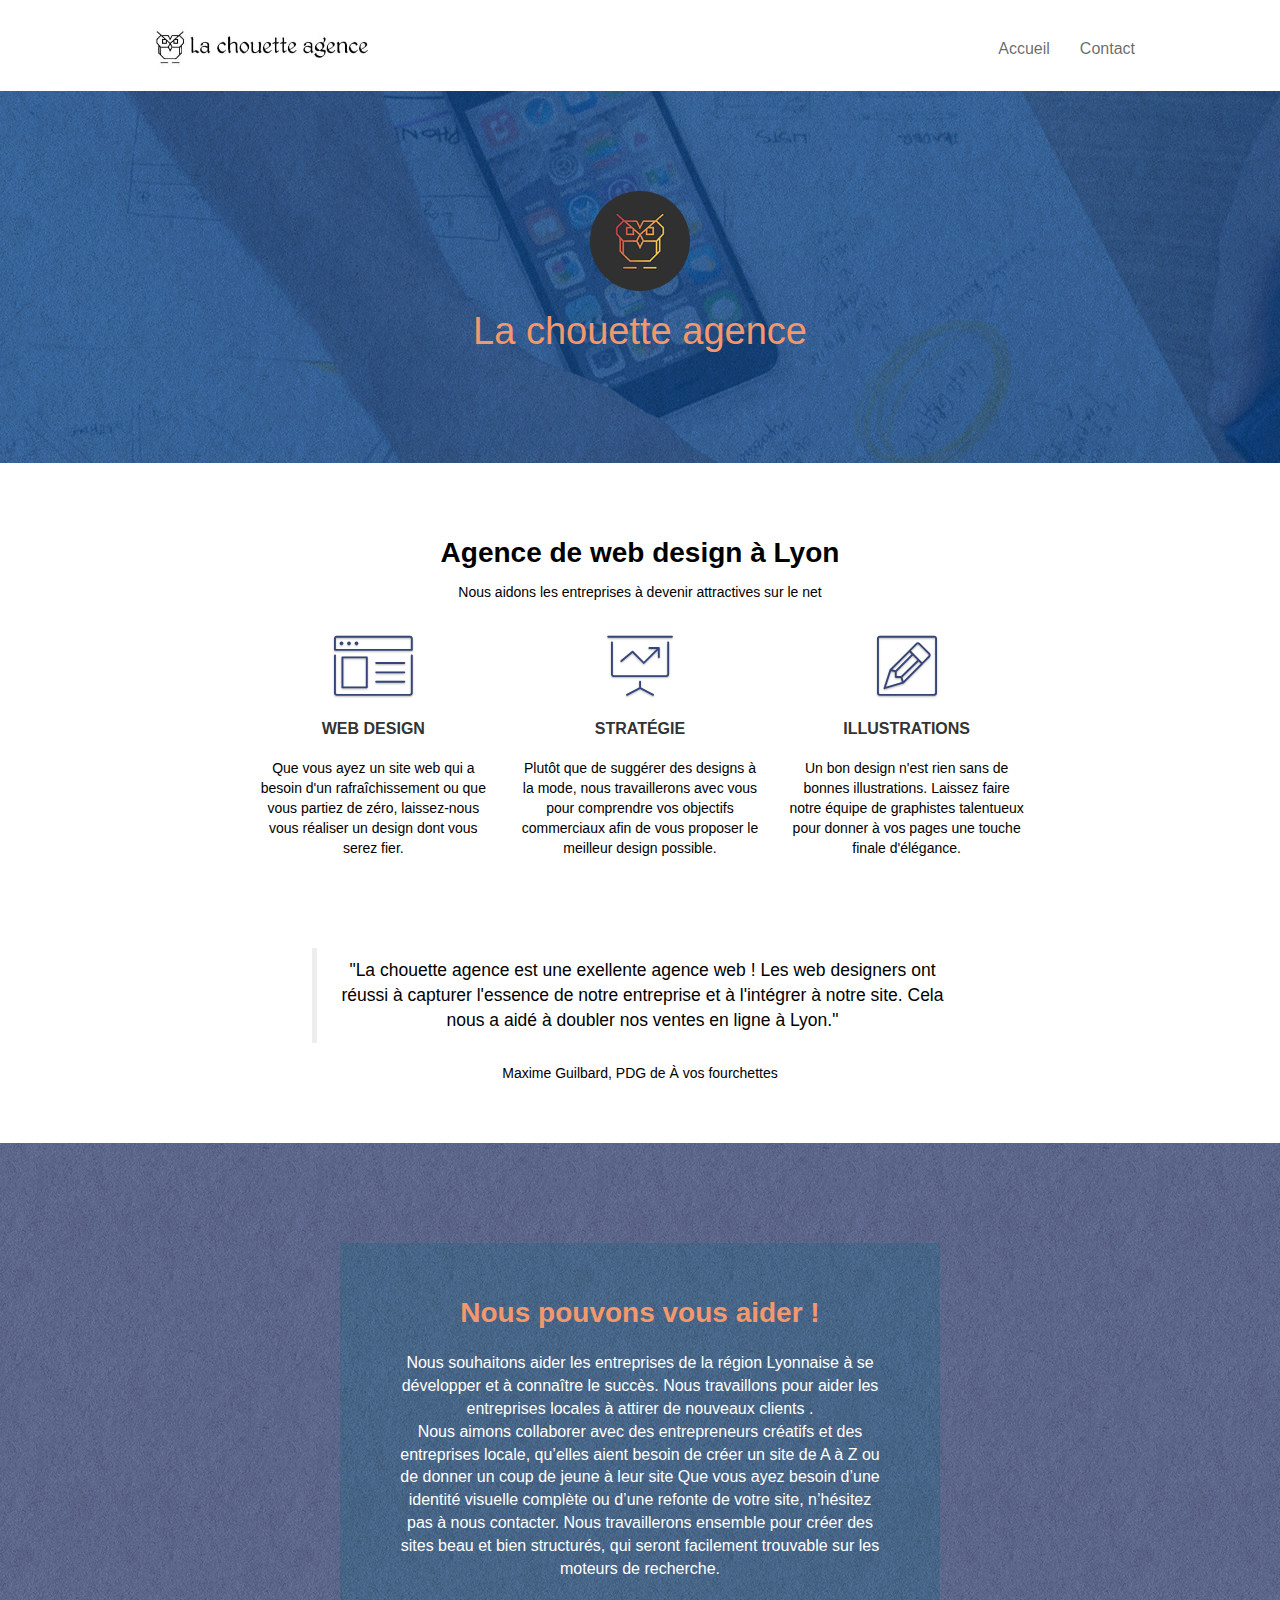
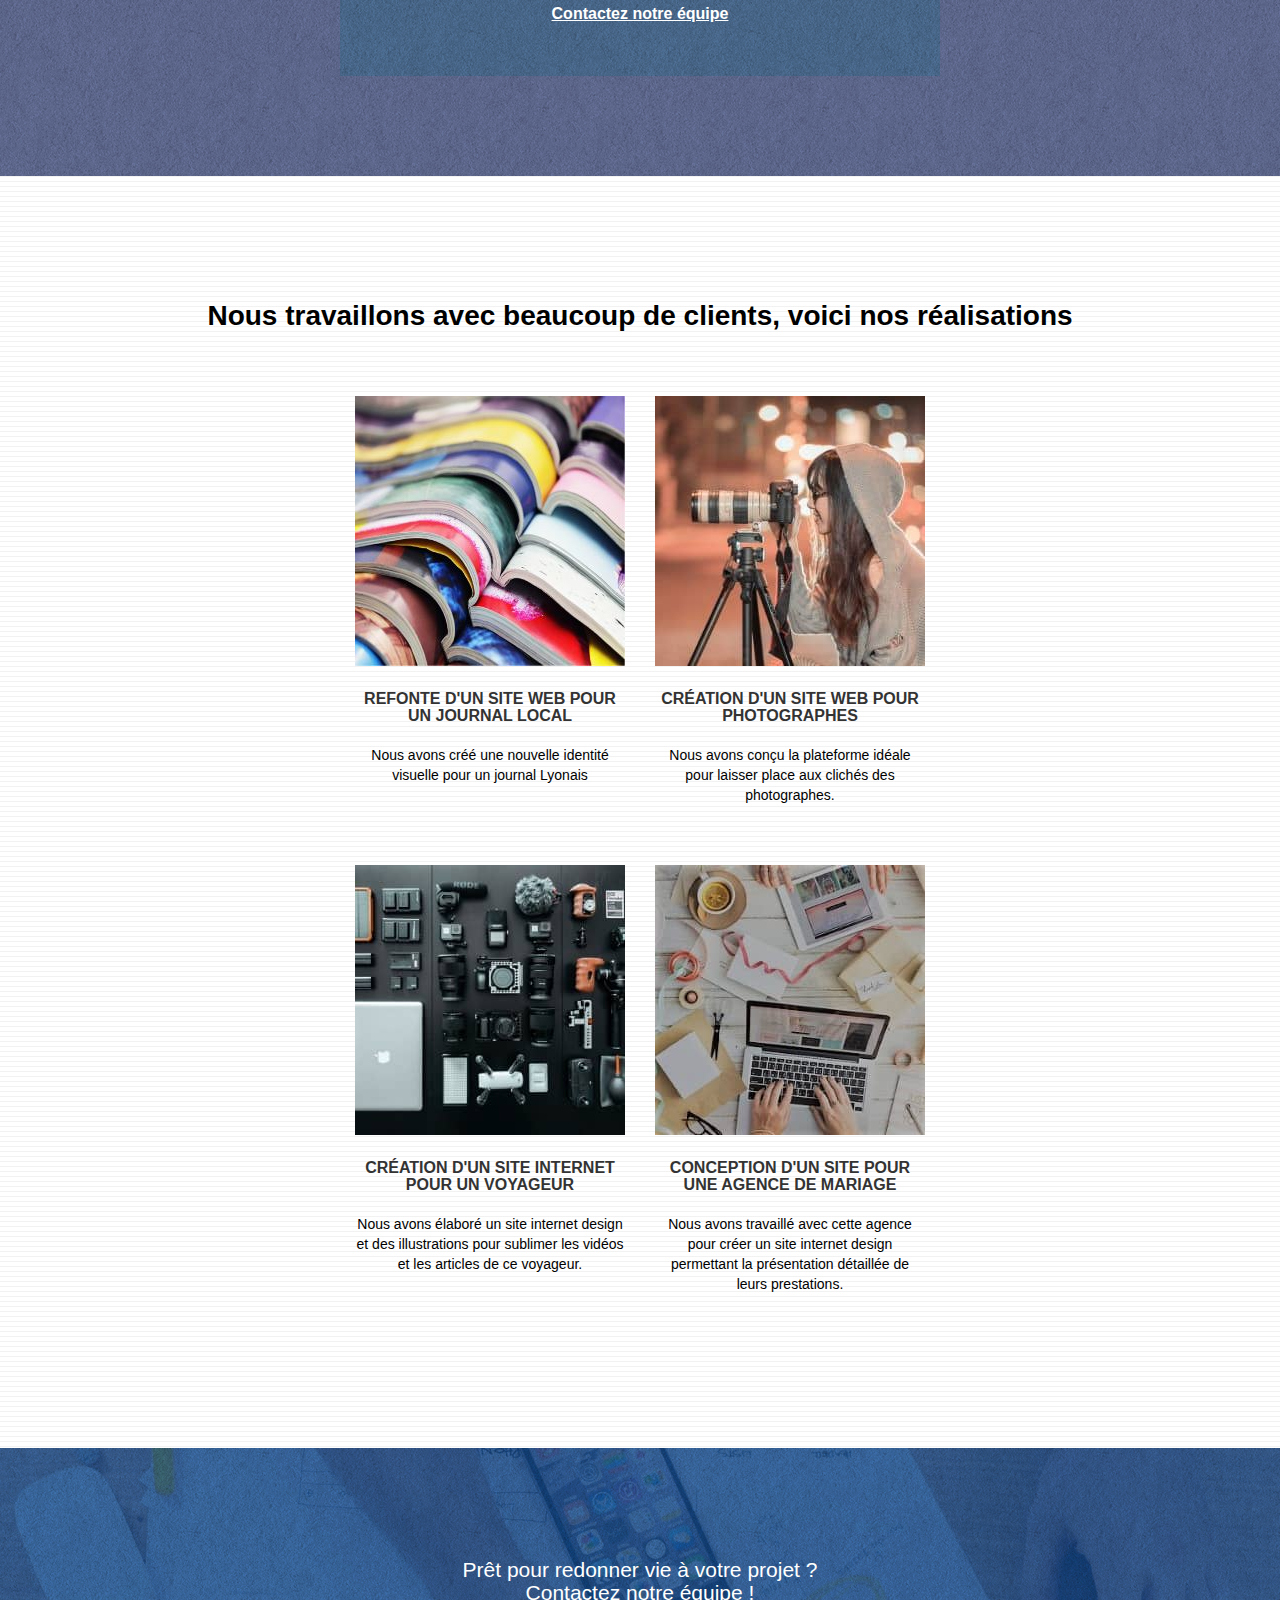
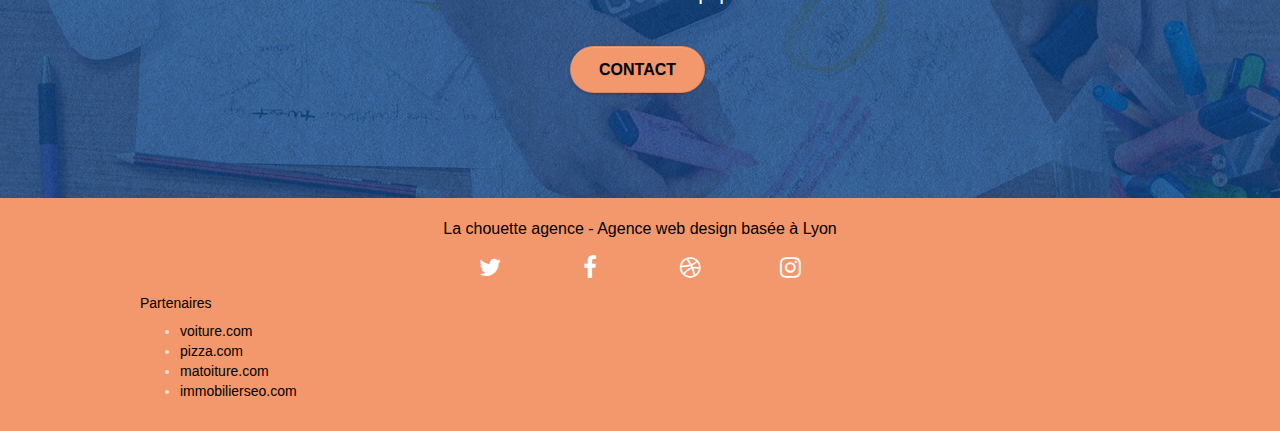
==== index.html @ e4470f93 "h2" ====
<!doctype html>
<html lang="fr">
<head>
    <meta charset="utf-8">
    <meta name="keywords" content="seo, google, site web, site internet, agence design paris, agence design, agence design,agence design,agence design,agence design,agence design,agence design,agence design,agence design">
    <meta name="description" content="La Chouette Agence vous acceuil, venez rencontrer notre équipe experimentée de web designer à Lyon">
    <meta name="viewport" content="width=device-width, initial-scale=1.0, viewport-fit=cover">
    <link rel="shortcut icon" type="image/png" href="favicon.jpg">
    
	<link rel="stylesheet" type="text/css" href="./css/bootstrap.css">
	<link rel="stylesheet" type="text/css" href="style.css">
	<link rel="stylesheet" type="text/css" href="./css/font-awesome.css">
	<link rel="stylesheet" type="text/css" href="./css/et-line.css">

    <title>Web Desingner à Lyon - La Chouette Agence</title>

    
<!-- Analytics -->
 
<!-- Analytics END -->
    
</head>
<body>
<!-- Principal conteneur -->
<div class="page-container">
    
<!-- bloc-0 -->
<div class="bloc bgc-white l-bloc " id="bloc-0">
	<div class="container bloc-sm">
		<header>
			<a class="navbar-brand" href="index.html"><img src="img/la-chouette-agence.jpg" alt="banniere de l'entreprise web designer la chouette agence à Lyon " height="40" /></a>
		</header>
			<nav class="navbar row">
				<div class="navbar-header">
					<button id="nav-toggle" type="button" class="ui-navbar-toggle navbar-toggle" data-toggle="collapse" data-target=".navbar-1">
						<span class="sr-only">Toggle navigation</span><span class="icon-bar"></span><span class="icon-bar"></span><span class="icon-bar"></span>
					</button>
				</div>
				<div class="collapse navbar-collapse navbar-1 special-dropdown-nav">
					<ul class="site-navigation nav navbar-nav">
						<li>
							<a href="index.html">Accueil</a>
						</li>
						<li>
							<a aria-label="aller a la page de contact" href="contact.html">Contact</a>
						</li>
					</ul>
				</div>
			</nav>
	</div>
</div>
<!-- bloc-0 END -->

<!-- bloc-1-presentation -->
<main>
	<div class="bloc bgc-dark-slate-blue bg-banniere d-bloc bg-t-edge bloc-bg-texture texture-paper b-parallax" id="bloc-1-hero">
		<div class="container bloc-lg">
			<div class="row tight-width-whitespace">
				<div class="col-sm-12">
					<img src="img/logo.png" class="center-block image-resize-mode" width="100" alt="logo de l'entreprise web designer la chouette agence à Lyon" />
					<h1 class="text-center hero-bloc-text tc-white ">
						La chouette agence
					</h1>
				</div>
			</div>
		</div>
	</div>
<!-- bloc-1-presentation END -->

<!-- bloc-2-services -->
	<section>
		<div class="bloc bgc-white l-bloc" id="bloc-2-services">
			<div class="container bloc-md">
				<div class="row">
					<div class="col-sm-12 text-center">
						<h2>	
							Agence de web design à Lyon
						</h2>
						<p> Nous aidons les entreprises à devenir attractives sur le net</p>
					</div>
				</div>
				<div class="row voffset-lg med-width-whitespace">
					<div class="col-sm-4">
						<div class="text-center">
							<span class="et-icon-browser sm-shadow icon-dark-slate-blue icons icon-lg"></span>
						</div>
						<h3 class="mg-md text-center">
							Web design
						</h3>
						<p class="text-center ">
							Que vous ayez un site web qui a besoin d'un rafraîchissement ou que vous partiez de zéro, laissez-nous vous réaliser un design dont vous serez fier.
						</p>
					</div>
					<div class="col-sm-4">
						<div class="text-center">
							<span class="et-icon-presentation sm-shadow icon-dark-slate-blue icons icon-lg"></span>
						</div>
						<h3 class="mg-md text-center">
							Stratégie
						</h3>
						<p class="text-center ">
							Plutôt que de suggérer des designs à la mode, nous travaillerons avec vous pour comprendre vos objectifs commerciaux afin de vous proposer le meilleur design possible.<br>
						</p>
					</div>
					<div class="col-sm-4">
						<div class="text-center">
							<span class="et-icon-edit sm-shadow icon-dark-slate-blue icons icon-lg"></span>
						</div>
						<h3 class="mg-md text-center">
							Illustrations
						</h3>
						<p class="text-center ">
							Un bon design n'est rien sans de bonnes illustrations. Laissez faire notre équipe de graphistes talentueux pour donner à vos pages une touche finale d'élégance.
						</p>
					</div>
				</div>
				<div class="row voffset-lg voffset">
					<div class="col-xs-12 col-md-8 col-md-offset-2 text-center">
						<blockquote>
							<p>"<strong>La chouette agence</strong> est une <strong>exellente agence web</strong> ! Les <strong>web designers</strong> ont réussi à capturer l'essence de notre entreprise et à l'intégrer à notre <strong>site</strong>. Cela nous a aidé à doubler nos ventes en ligne à Lyon."</p>
							</blockquote>
							<p>Maxime Guilbard, PDG de À vos fourchettes</p>
					</div>
				</div>
			</div>
		</div>
	<!-- bloc-2-services END -->

	<!-- bloc-3-what-i-do -->
	<article>
		<div class="bloc tc-white bgc-atomic-tangerine bg-presentation d-bloc bloc-bg-texture texture-paper b-parallax" id="bloc-3-what-i-do">
			<div class="container bloc-lg">
				<div class="row tight-width-whitespace black-background">
					<div class="col-sm-12">
						<h2 class="mg-md text-center tc-white">
							Nous pouvons vous aider !
						</h2>
						<p class="text-center white">
							Nous souhaitons aider les entreprises de la région Lyonnaise à se développer et à connaître le succès. Nous travaillons pour aider les entreprises locales à attirer de nouveaux clients .<br>
							Nous aimons collaborer avec des entrepreneurs créatifs et des entreprises locale, qu’elles aient besoin de créer un <strong>site</strong> de A à Z ou de donner un coup de jeune à leur <strong>site</strong> Que vous ayez besoin d’une <strong>identité visuelle</strong> complète ou d’une refonte de votre <strong>site</strong>, n’hésitez pas à nous contacter. Nous travaillerons ensemble pour créer des <strong>sites</strong> beau et bien structurés, qui seront facilement trouvable sur les moteurs de recherche. <br><br><a class="ltc-white bold-link" href="contact.html">Contactez notre équipe</a><br>
						</p>
					</div>
				</div>
			</div>
		</div>
	</article>	
	<!-- bloc-3-what-i-do END -->

	<!-- bloc-4-portfolio -->
	<article>
		<div class="bloc bgc-white bg-lines-h2-bg bg-repeat l-bloc" id="bloc-4-portfolio">
			<div class="container bloc-lg">
				<div class="row">
					<div class="col-sm-12 text-center">
						<h2>Nous travaillons avec beaucoup de clients, voici nos réalisations</h2>
					</div>
				</div>
				<div class="row tight-width-whitespace portfolio-row">
					<div class="col-sm-6">
						<a href="#" data-lightbox="img/1.jpg" data-gallery-id="gallery-1" data-caption="Refonte d'un site web pour un journal local" data-frame="snapshot-lb"><img src="img/1.jpg" alt="image design de magazines colorés représentant un journal local à Lyon" class="img-responsive portfolio-thumb" /></a>
						<h3 class="mg-md text-center">
							Refonte d'un site web pour un journal local
						</h3>
						<p class="text-center">
							Nous avons créé une nouvelle <strong>identité visuelle</strong> pour un journal <strong>Lyonais</strong>
						</p>
					</div>
					<div class="col-sm-6">
						<a href="#" data-lightbox="img/2.jpg" data-gallery-id="gallery-1" data-caption="Création d'un site web pour photographes" data-frame="snapshot-lb"><img src="img/2.jpg" class="img-responsive portfolio-thumb" alt="cliché photo design d'une photographe profesionnelle" /></a>
						<h3 class="mg-md text-center">
							Création d'un site web pour photographes
						</h3>
						<p class="text-center">
							Nous avons conçu la plateforme idéale pour laisser place aux clichés des photographes.
						</p>
					</div>
				</div>
				<div class="row tight-width-whitespace portfolio-row">
					<div class="col-sm-6">
						<a href="#" data-lightbox="img/3.jpg" data-gallery-id="gallery-1" data-caption="Création d'un site internet pour un voyageur" data-frame="snapshot-lb"><img src="img/3.jpg" class="img-responsive portfolio-thumb" alt="image de matériel de photographe professionnel"/></a>
						<h3 class="mg-md text-center">
							Création d'un site internet pour un voyageur
						</h3>
						<p class="text-center">
							Nous avons élaboré un <strong>site internet design</strong> et des illustrations pour sublimer les vidéos et les articles de ce voyageur.
						</p>
					</div>
					<div class="col-sm-6">
						<a href="#" data-lightbox="img/4.jpg" data-gallery-id="gallery-1" data-caption="Conception d'un site pour une agence de mariage" data-frame="snapshot-lb"><img src="img/4.jpg" class="img-responsive portfolio-thumb" alt="photo de deux personnes travaillant sur leur ordinateur portable" /></a>
						<h3 class="mg-md text-center">
							Conception d'un site pour une agence de mariage
						</h3>
						<p class="text-center">
							Nous avons travaillé avec cette <strong>agence</strong> pour créer un <strong>site internet design</strong> permettant la présentation détaillée de leurs prestations.
						</p>
					</div>
				</div>
			</div>
		</div>
	</article>	
	<!-- bloc-4-portfolio END -->

	<!-- bloc-5-cta -->
		<div class="bloc bgc-dark-slate-blue bg-banniere d-bloc bloc-bg-texture texture-paper" id="bloc-5-cta">
			<div class="container bloc-lg">
				<div class="row">
					<div class="col-sm-12 text-center">
						<h4 class="mg-md text-center">
							Prêt pour redonner vie à votre projet ?<br>Contactez notre équipe !
						</h4>
							<a href="contact.html" class="btn btn-atomic-tangerine btn-clean btn-rd btn-lg cta-hero" aria-label="accédez à la page contact">Contact</a>
					</div>
				</div>
			</div>
		</div>
	</section>	
</main>	
<!-- bloc-5-cta END -->

<!-- Footer - bloc-8 -->
<footer>
	<div class="bloc bgc-atomic-tangerine d-bloc" id="bloc-8">
		<div class="container bloc-sm">
			<div class="row">
				<div class="col-sm-12">
					<p class="text-center white">
						La chouette agence - <strong>Agence web design</strong> basée à <strong>Lyon</strong><br>
					</p>
					<div class="row row-no-gutters social">
						<div class="col-sm-3">
							<div class="text-center">
								<a class="social" href="#"><span class="fa fa-twitter icon-md"></span></a>
							</div>
						</div>
						<div class="col-sm-3">
							<div class="text-center">
								<a class="social" href="#"><span class="fa fa-facebook icon-md"></span></a>
							</div>
						</div>
						<div class="col-sm-3">
							<div class="text-center">
								<a class="social" href="#"><span class="fa fa-dribbble icon-md"></span></a>
							</div>
						</div>
						<div class="col-sm-3">
							<div class="text-center">
								<a class="social" href="#"><span class="fa fa-instagram icon-md"></span></a>
							</div>
						</div>	
					</div>
					<div class="row">
						<div class="col-sm-4">
							<h5>Partenaires</h5>
								<ul>
									<li><a href="voiture.com">voiture.com</a></li>
									<li><a href="pizza.com">pizza.com</a></li>
									<li><a href="matoiture.com">matoiture.com</a></li>
									<li><a href="immobilierseo.com">immobilierseo.com</a></li>
								</ul>		
						</div>	
					</div>	
				</div>
			</div>
		</div>
	</div>
</footer>	
<!-- Footer - bloc-8 END -->

</div>
<!-- Principal conteneur END -->
<script src="./js/jquery-2.1.0.js"></script>
<script src="./js/bootstrap.js"></script>
<script src="./js/blocs.js"></script>
<script src="./js/jquery.touchSwipe.js" defer></script>
<script src="./js/gmaps.js"></script>   

</body>
</html>
---- style.css ----
body {
    margin: 0;
    padding: 0;
    background: #FFF;
    overflow-x: hidden;
    -webkit-font-smoothing: antialiased;
    -moz-osx-font-smoothing: grayscale;
}

a,
button {
    transition: all .3s ease-in-out;
    outline: initial;
}

a:hover {
    text-decoration: none;
    cursor: pointer;
}

.bloc {
    width: 100%;
    clear: both;
    background: 50% 50% no-repeat;
    padding: 0 50px;
    -webkit-background-size: cover;
    -moz-background-size: cover;
    -o-background-size: cover;
    background-size: cover;
    position: relative;
}

.bloc .container {
    padding-left: 0;
    padding-right: 0;
}

.bloc-lg {
    padding: 100px 50px;
}

.bloc-md {
    padding: 50px;
}

.bloc-sm {
    padding: 20px 50px;
}

.bg-center,
.bg-l-edge,
.bg-r-edge,
.bg-t-edge,
.bg-b-edge,
.bg-tl-edge,
.bg-bl-edge,
.bg-tr-edge,
.bg-br-edge,
.bg-repeat {
    -webkit-background-size: auto;
    -moz-background-size: auto;
    -o-background-size: auto;
    background-size: auto;
}

.bg-repeat {
    background: repeat;
}

.bg-t-edge {
    background: top no-repeat;
}

.bloc-bg-texture::before {
    content: "";
    background-size: 2px 2px;
    position: absolute;
    top: 0;
    bottom: 0;
    left: 0;
    right: 0;
}

.texture-paper::before {
    background: url("img/texture-paper.png");
    background-size: 280px 280px;
    background-color: rgb(0 117 255 / 50%);
}

.b-parallax {
    background-attachment: fixed;
}

.d-bloc {
    color: rgba(255, 255, 255, .7);
}

.d-bloc button:hover {
    color: rgba(255, 255, 255, .9);
}

.d-bloc .icon-round,
.d-bloc .icon-square,
.d-bloc .icon-rounded,
.d-bloc .icon-semi-rounded-a,
.d-bloc .icon-semi-rounded-b {
    border-color: rgba(255, 255, 255, .9);
}

.d-bloc .divider-h span {
    border-color: rgba(255, 255, 255, .2);
}

.d-bloc .a-btn,
.d-bloc .navbar a,
.d-bloc .navbar-brand,
.d-bloc a .icon-sm,
.d-bloc a .icon-md,
.d-bloc a .icon-lg,
.d-bloc a .icon-xl,
.d-bloc h1 a,
.d-bloc h2 a,
.d-bloc h3 a,
.d-bloc h4 a,
.d-bloc h5 a,
.d-bloc h6 a,
.d-bloc p a {
    color: rgba(255, 255, 255, 1);
}

.d-bloc .a-btn:hover,
.d-bloc .navbar a:hover,
.d-bloc .navbar-brand:hover,
.d-bloc a:hover .icon-sm,
.d-bloc a:hover .icon-md,
.d-bloc a:hover .icon-lg,
.d-bloc a:hover .icon-xl,
.d-bloc h1 a:hover,
.d-bloc h2 a:hover,
.d-bloc h3 a:hover,
.d-bloc h4 a:hover,
.d-bloc h5 a:hover,
.d-bloc h6 a:hover,
.d-bloc p a:hover {
    color: rgba(255, 255, 255, 1);
}

.d-bloc .navbar-toggle .icon-bar {
    background: rgba(255, 255, 255, 1);
}

.d-bloc .btn-wire,
.d-bloc .btn-wire:hover {
    color: rgba(255, 255, 255, 1);
    border-color: rgba(255, 255, 255, 1);
}

.d-bloc .panel {
    color: rgba(0, 0, 0, .5);
}

.d-bloc .panel button:hover {
    color: rgba(0, 0, 0, .7);
}

.d-bloc .panel icon {
    border-color: rgba(0, 0, 0, .7);
}

.d-bloc .panel .divider-h span {
    border-color: rgba(0, 0, 0, .1);
}

.d-bloc .panel .a-btn {
    color: rgba(0, 0, 0, .6);
}

.d-bloc .panel .a-btn:hover {
    color: rgba(0, 0, 0, 1);
}

.d-bloc .panel .btn-wire,
.d-bloc .panel .btn-wire:hover {
    color: rgba(0, 0, 0, .7);
    border-color: rgba(0, 0, 0, .3);
}

.d-bloc .panel,
.l-bloc {
    color: rgba(0, 0, 0, .5);
}

.d-bloc .panel button:hover,
.l-bloc button:hover {
    color: rgba(0, 0, 0, .7);
}

.l-bloc .icon-round,
.l-bloc .icon-square,
.l-bloc .icon-rounded,
.l-bloc .icon-semi-rounded-a,
.l-bloc .icon-semi-rounded-b {
    border-color: rgba(0, 0, 0, .7);
}

.d-bloc .panel .divider-h span,
.l-bloc .divider-h span {
    border-color: rgba(0, 0, 0, .1);
}

.d-bloc .panel .a-btn,
.l-bloc .a-btn,
.l-bloc .navbar a,
.l-bloc .navbar-brand,
.l-bloc a .icon-sm,
.l-bloc a .icon-md,
.l-bloc a .icon-lg,
.l-bloc a .icon-xl,
.l-bloc h1 a,
.l-bloc h2 a,
.l-bloc h3 a,
.l-bloc h4 a,
.l-bloc h5 a,
.l-bloc h6 a,
.l-bloc p a {
    color: rgba(0, 0, 0, .6);
}

.d-bloc .panel .a-btn:hover,
.l-bloc .a-btn:hover,
.l-bloc .navbar a:hover,
.l-bloc .navbar-brand:hover,
.l-bloc a:hover .icon-sm,
.l-bloc a:hover .icon-md,
.l-bloc a:hover .icon-lg,
.l-bloc a:hover .icon-xl,
.l-bloc h1 a:hover,
.l-bloc h2 a:hover,
.l-bloc h3 a:hover,
.l-bloc h4 a:hover,
.l-bloc h5 a:hover,
.l-bloc h6 a:hover,
.l-bloc p a:hover {
    color: rgba(0, 0, 0, 1);
}

.l-bloc .navbar-toggle .icon-bar {
    color: rgba(0, 0, 0, .6);
}

.d-bloc .panel .btn-wire,
.d-bloc .panel .btn-wire:hover,
.l-bloc .btn-wire,
.l-bloc .btn-wire:hover {
    color: rgba(0, 0, 0, .7);
    border-color: rgba(0, 0, 0, .3);
}

.voffset {
    margin-top: 30px;
}

.voffset-lg {
    margin-top: 80px;
}

.row-no-gutters {
    margin-right: 0;
    margin-left: 0;
}

.row.row-no-gutters > [class^="col-"],
.row.row-no-gutters > [class*=" col-"] {
    padding-right: 0;
    padding-left: 0;
}

.navbar {
    margin-bottom: 0;
    z-index: 1;
}

.navbar-brand {
    height: auto;
    padding: 3px 15px;
    font-size: 25px;
    font-weight: normal;
    font-weight: 600;
    line-height: 44px;
}

.navbar-brand img {
    max-height: 200px;
    margin: 0 5px 0 0;
    display: inline;
}

.navbar-brand img[src$=svg] {
    min-width: 100px;
}

.nav-center .navbar-brand img {
    margin: 0;
}

.navbar .nav {
    padding-top: 2px;
    margin-right: -16px;
    float: right;
    z-index: 1;
}

.nav > li {
    float: left;
    margin-top: 4px;
    font-size: 16px;
}

.navbar-nav .open .dropdown-menu > li > a {
    text-align: inherit;
}

.navbar-toggle {
    margin: 10px 10px 0 0;
    border: 0px;
}

.navbar-toggle .icon-bar {
    background-color: rgba(0, 0, 0, .5);
    width: 26px;
}

.nav-invert .navbar .nav {
    float: left;
}

.nav-invert .navbar-header,
.nav-invert .navbar-brand {
    float: right;
    position: relative;
    z-index: 2;
}

@media (min-width: 768px) {
    .site-navigation {
        position: absolute;
        top: 50%;
        right: 20px;
        transform: translate(0, -50%);
        -webkit-transform: translateY(-50%);
    }
    .nav > li .dropdown-menu a,
    .nav > li .dropdown-menu a:hover {
        color: #484848;
    }
    .nav-invert .site-navigation {
        left: 0;
        right: 0;
    }
    .nav-center {
        text-align: center;
    }
    .nav-center .navbar-header {
        width: 100%;
    }
    .nav-center .navbar-header,
    .nav-center .navbar-brand,
    .nav-center .nav > li {
        float: none;
        display: inline-block;
    }
    .nav-center .site-navigation {
        position: relative;
        width: 100%;
        right: 0;
        margin-right: 0px;
        margin-top: 20px;
    }
    .nav-center.mini-nav .navbar-toggle {
        float: none;
        margin: 10px auto 0;
    }
}

.nav > li > .dropdown a {
    background: none;
    display: block;
    padding: 14px 15px;
}

nav .caret {
    margin: 0 5px;
}

.dropdown-menu .dropdown-menu {
    top: -8px;
    left: 100%;
}

.dropdown-menu .dropmenu-flow-right {
    top: 100%;
    left: 0;
    margin-left: -1px;
    border-top-left-radius: 0;
    border-top-right-radius: 0;
}

.dropdown-menu .dropdown span {
    border: 4px solid black;
    border-top-color: transparent;
    border-right-color: transparent;
    border-bottom-color: transparent;
    margin: 6px -5px 0 0;
    float: right;
}

.mg-md {
    margin-top: 10px;
    margin-bottom: 20px;
}

.mg-lg {
    margin-top: 10px;
    margin-bottom: 40px;
}

.btn {
    margin: 0 5px 5px 0;
}

.btn.pull-right {
    margin: 0 0 5px 5px;
}

.btn-d,
.btn-d:hover,
.btn-d:focus {
    color: #FFF;
    background: rgba(0, 0, 0, .3);
}

button {
    outline: initial;
}

.btn-rd {
    border-radius: 40px;
}

.btn-clean {
    border: 1px solid rgba(0, 0, 0, .08);
    border-bottom-color: rgba(0, 0, 0, .1);
    text-shadow: 0 1px 0 rgba(0, 0, 1, .1);
    box-shadow: 0 1px 3px rgba(0, 0, 1, .25), inset 0 1px 0 0 rgba(255, 255, 255, .15);
}

.icon-md {
    font-size: 30px;
}

.icon-lg {
    font-size: 60px;
}

.sm-shadow {
    text-shadow: 0 1px 2px rgba(0, 0, 0, .3);
}

.panel-sq,
.panel-sq .panel-heading,
.panel-sq .panel-footer {
    border-radius: 0;
}

.panel-rd {
    border-radius: 30px;
}

.panel-rd .panel-heading {
    border-radius: 29px 29px 0 0;
}

.panel-rd .panel-footer {
    border-radius: 0 0 29px 29px;
}

.form-control {
    border-color: rgba(0, 0, 0, .1);
    box-shadow: none;
}

.scrollToTop {
    width: 40px;
    height: 40px;
    position: fixed;
    bottom: 20px;
    right: 20px;
    opacity: 0;
    z-index: 500;
    transition: all .3s ease-in-out;
}

.scrollToTop span {
    margin-top: 6px;
}

.showScrollTop {
    font-size: 14px;
    opacity: 1;
}

a[data-lightbox] {
    position: relative;
    display: block;
    text-align: center;
}

a[data-lightbox]:hover::before {
    content: "+";
    font-family: "HelveticaNeue-Light", "Helvetica Neue Light", "Helvetica Neue", Helvetica, Arial;
    font-size: 32px;
    width: 50px;
    height: 50px;
    margin-left: -25px;
    border-radius: 50%;
    background: rgba(0, 0, 0, .6);
    color: #FFF;
    font-weight: 100;
    z-index: 1;
    position: absolute;
    top: 50%;
    transform: translateY(-50%);
    -webkit-transform: translateY(-50%);
}

a[data-lightbox]:hover img {
    opacity: 0.6;
    -webkit-animation-fill-mode: none;
    animation-fill-mode: none;
}

#lightbox-modal {
    display: flex;
    align-items: center;
}

#lightbox-modal .modal-dialog {
    width: 90%;
    max-width: 900px;
    margin: 0 auto 0;
}

#lightbox-modal .modal-dialog img {
    max-height: 90vh;
    margin: 0 auto;
}

.lightbox-caption {
    padding: 20px;
    color: #FFF;
    background: rgba(0, 0, 0, .5);
    position: absolute;
    left: 15px;
    right: 15px;
    bottom: 5px;
}

.close-lightbox {
    color: #FFF;
    font-size: 30px;
    position: absolute;
    top: 20px;
    right: 20px;
    z-index: 20;
    background: rgba(0, 0, 0, .5);
    border: none;
    line-height: 30px;
    padding: 0 9px 5px;
    opacity: 0.3;
}

.close-lightbox:hover,
.next-lightbox:hover,
.prev-lightbox:hover {
    opacity: 1.0;
    color: #FFF;
}

.next-lightbox,
.prev-lightbox {
    font-size: 20px;
    color: rgba(255, 255, 255, .9);
    background: rgba(0, 0, 0, .5);
    transition: all .2s ease-in-out;
    position: absolute;
    top: 45%;
    z-index: 1;
    opacity: 0.4;
}

.next-lightbox {
    padding: 6px 8px 1px 13px;
    right: 25px;
}

.prev-lightbox {
    padding: 6px 13px 1px 10px;
    left: 25px;
}

.snapshot-lb .modal-body {
    padding-bottom: 45px;
}

.snapshot-lb .lightbox-caption {
    padding: 0;
    color: rgba(0, 0, 0, .5);
    background: none;
}

h1,
h2,
h3,
h4,
h5,
h6,
p,
label,
.btn,
a {
    font-family: "helvetica";
    font-weight: 400;
    color: black;
}

.container {
    max-width: 1000px;
}

.hero-bloc-text {
    font-size: 38px;
}

.hero-bloc-text-sub {
    font-size: 36px;
}

.statement-bloc-text {
    line-height: 26px;
    font-style: italic;
    font-size: 20px;
    text-align: center;
    font-weight: lighter;
    max-width: 520px;
    margin: auto auto auto auto;
}

.tight-width-whitespace {
    max-width: 600px;
    margin: auto auto auto auto;
}

.h1 {
    font-size: 20px;
    font-family: "Open Sans";
}

.cta-hero {
    margin-top: 22px;
    color: #FFFFFF;
    text-transform: uppercase;
    padding: 12px 28px 12px 28px;
    font-size: 16px;
    font-weight: 700;
}

.social {
    max-width: 400px;
    margin: auto auto auto auto;
    font-size: x-large;
}

.socila:hover {
    border: 1px solid white;
    border-radius: 50%;
}

h2 {
    font-size: 28px;
    line-height: 1.4em;
    font-weight: bold;
}

h3 {
    font-size: 16px;
    text-transform: uppercase;
    font-weight: 700;
    color: #333333;
}

.med-width-whitespace {
    max-width: 800px;
    margin: auto auto auto auto;
    box-shadow: 0px 0px 0px #000000;
}

h1 {
    color: #000000;
}

h4 {
    color: #ffffff;
}

.icons {
    margin-bottom: 14px;
    margin-top: 24px;
}
footer .white {
    color: #000;
}
.white {
    color: #FFFFFF;
    font-size: 16px;
}

.portfolio-thumb {
    margin-bottom: 24px;
}

.portfolio-row {
    margin-bottom: 44px;
    margin-top: 50px;
}

.avatar {
    box-shadow: 0px 4px 9px rgba(0, 0, 0, 0.3);
}

.black-background {
    background-color: rgba(165, 147, 99, 0.7);
    padding: 40px 40px 40px 40px;
}

.bold-link {
    font-weight: 900;
    text-decoration: underline;
}

.bgc-white {
    background-color: #FFFFFF;
}

.bgc-dark-slate-blue {
    background-color: #364577;
}

.bgc-atomic-tangerine {
    background-color: #F3976C;
}

.tc-white {
    color: #F3976C;
}

.text {
    color: rgb(0, 0, 0);
    font-size: initial;
}

.btn-atomic-tangerine {
    background: #F3976C;
    color: #000000;
}

.btn-atomic-tangerine:hover {
    background: #ff5500;
    color: #000000;
}

.ltc-white {
    color: #FFFFFF;
}

.ltc-white:hover {
    color: #cccccc;
}

.ltc-atomic-tangerine {
    color: #F3976C;
}

.ltc-atomic-tangerine:hover {
    color: #c27956;
}

.icon-dark-slate-blue {
    color: #364577;
    border-color: #364577;
}

.bg-lines-h2-bg {
    background-image: url("img/lines-h2-bg.png");
}

.bg-banniere {
    background-image: url("img/la-chouette-agence-banniere.jpg");
}

.bg-presentation {
    background-image: url("img/image-de-presentation.jpg");
}

@media (max-width: 1024px) {
    .bloc {
        padding-left: 20px;
        padding-right: 20px;
    }
    .bloc.full-width-bloc,
    .bloc-tile-2.full-width-bloc .container,
    .bloc-tile-3.full-width-bloc .container,
    .bloc-tile-4.full-width-bloc .container {
        padding-left: 0;
        padding-right: 0;
    }
}

@media (max-width: 992px) and (min-width: 768px) {
    .navbar .nav {
        max-width: 80%
    }
    .nav-center.navbar .nav {
        max-width: 100%
    }
}

@media only screen and (min-width: 768px) and (max-width: 1024px) and (orientation: landscape) {
    .b-parallax {
        background-attachment: scroll;
    }
}

@media only screen and (min-width: 1024px) and (max-width: 1366px) and (-webkit-min-pixel-ratio: 1.5) {
    .b-parallax {
        background-attachment: scroll;
    }
}

@media (max-width: 991px) {
    .container {
        width: 100%;
    }
    .b-parallax {
        background-attachment: scroll;
    }
    .page-container,
    #hero-bloc {
        overflow-x: hidden;
        position: relative;
    }
    .bloc-group,
    .bloc-group .bloc {
        display: block;
        width: 100%;
    }
    .bloc-fill-screen .fill-bloc-top-edge,
    .bloc-fill-screen .fill-bloc-bottom-edge {
        padding: 0 20px;
    }
}

@media (max-width: 767px) {
    .page-container {
        overflow-x: hidden;
        position: relative;
    }
    h1,
    h2,
    h3,
    h4,
    h5,
    h6,
    p,
    #disqus_thread {
        padding-left: 10px;
        padding-right: 10px;
    }
    .b-parallax {
        background-attachment: scroll;
    }
    .navbar .nav {
        padding-top: 0;
        border-top: 1px solid rgba(0, 0, 0, .2);
        float: none;
    }
    .navbar.row {
        margin-left: 0;
        margin-right: 0;
    }
    .site-navigation {
        position: inherit;
        transform: none;
        -webkit-transform: none;
        -ms-transform: none;
    }
    .nav > li {
        margin-top: 0;
        border-bottom: 1px solid rgba(0, 0, 0, .1);
        background: rgba(0, 0, 0, .05);
        text-align: left;
        padding-left: 15px;
        width: 100%;
    }
    .nav > li:hover {
        background: rgba(0, 0, 0, .08);
    }
    .dropdown .dropdown a .caret {
        float: none;
        margin: 5px 0 0 10px;
        border: 4px solid black;
        border-bottom-color: transparent;
        border-right-color: transparent;
        border-left-color: transparent;
    }
    #hero-bloc .navbar .nav {
        background: rgba(0, 0, 0, .8);
    }
    #hero-bloc .navbar .nav a {
        color: rgba(255, 255, 255, .6);
    }
    .hero {
        padding: 50px 0;
    }
    .hero-nav {
        left: -1px;
        right: -1px;
    }
    .navbar-collapse {
        padding: 0;
        overflow-x: hidden;
        -webkit-box-shadow: none;
        box-shadow: none;
    }
    .navbar-brand img {
        max-height: 40px;
        width: auto;
    }
    .nav-invert .navbar-header {
        float: none;
        width: 100%;
    }
    .nav-invert .navbar-toggle {
        float: left;
        margin-left: 10px;
    }
    .bloc {
        padding-left: 0;
        padding-right: 0;
    }
    .bloc-xxl,
    .bloc-xl,
    .bloc-lg {
        padding: 40px 0;
    }
    .bloc-sm,
    .bloc-md {
        padding-left: 0;
        padding-right: 0;
    }
    .bloc-tile-2 .container,
    .bloc-tile-3 .container,
    .bloc-tile-4 .container,
    .bloc-fill-screen .fill-bloc-top-edge,
    .bloc-fill-screen .fill-bloc-bottom-edge {
        padding-left: 0;
        padding-right: 0;
    }
    .a-block {
        padding: 0 10px;
    }
    .btn-dwn {
        display: none;
    }
    .voffset {
        margin-top: 5px;
    }
    .voffset-md {
        margin-top: 20px;
    }
    .voffset-lg {
        margin-top: 30px;
    }
    form {
        padding: 5px;
    }
    .close-lightbox {
        display: inline-block;
    }
    .blocsapp-iphone5 {
        background-size: 216px 425px;
        padding-top: 60px;
        width: 216px;
        height: 425px;
    }
    .blocsapp-iphone5 img {
        width: 180px;
        height: 320px;
    }
}

@media (max-width: 400px) {
    .bloc {
        padding-left: 0;
        padding-right: 0;
    }
}

@media (max-width: 767px) {
    .bloc-mob-center-text {
        text-align: center;
    }
}
---- css/et-line.css ----
@font-face {
    font-family: et-line;
    src: url(../fonts/et-line.eot);
    src: url(../fonts/et-line.eot?#iefix) format('embedded-opentype'), url(../fonts/et-line.woff) format('woff'), url(../fonts/et-line.ttf) format('truetype'), url(../fonts/et-line.svg#et-line) format('svg');
    font-weight: 400;
    font-style: normal
}

.et-icon-adjustments,
.et-icon-alarmclock,
.et-icon-anchor,
.et-icon-aperture,
.et-icon-attachment,
.et-icon-bargraph,
.et-icon-basket,
.et-icon-beaker,
.et-icon-bike,
.et-icon-book-open,
.et-icon-briefcase,
.et-icon-browser,
.et-icon-calendar,
.et-icon-camera,
.et-icon-caution,
.et-icon-chat,
.et-icon-circle-compass,
.et-icon-clipboard,
.et-icon-clock,
.et-icon-cloud,
.et-icon-compass,
.et-icon-desktop,
.et-icon-dial,
.et-icon-document,
.et-icon-documents,
.et-icon-download,
.et-icon-dribbble,
.et-icon-edit,
.et-icon-envelope,
.et-icon-expand,
.et-icon-facebook,
.et-icon-flag,
.et-icon-focus,
.et-icon-gears,
.et-icon-genius,
.et-icon-gift,
.et-icon-global,
.et-icon-globe,
.et-icon-googleplus,
.et-icon-grid,
.et-icon-happy,
.et-icon-hazardous,
.et-icon-heart,
.et-icon-hotairballoon,
.et-icon-hourglass,
.et-icon-key,
.et-icon-laptop,
.et-icon-layers,
.et-icon-lifesaver,
.et-icon-lightbulb,
.et-icon-linegraph,
.et-icon-linkedin,
.et-icon-lock,
.et-icon-magnifying-glass,
.et-icon-map,
.et-icon-map-pin,
.et-icon-megaphone,
.et-icon-mic,
.et-icon-mobile,
.et-icon-newspaper,
.et-icon-notebook,
.et-icon-paintbrush,
.et-icon-paperclip,
.et-icon-pencil,
.et-icon-phone,
.et-icon-picture,
.et-icon-pictures,
.et-icon-piechart,
.et-icon-presentation,
.et-icon-pricetags,
.et-icon-printer,
.et-icon-profile-female,
.et-icon-profile-male,
.et-icon-puzzle,
.et-icon-quote,
.et-icon-recycle,
.et-icon-refresh,
.et-icon-ribbon,
.et-icon-rss,
.et-icon-sad,
.et-icon-scissors,
.et-icon-scope,
.et-icon-search,
.et-icon-shield,
.et-icon-speedometer,
.et-icon-strategy,
.et-icon-streetsign,
.et-icon-tablet,
.et-icon-target,
.et-icon-telescope,
.et-icon-toolbox,
.et-icon-tools,
.et-icon-tools-2,
.et-icon-trophy,
.et-icon-tumblr,
.et-icon-twitter,
.et-icon-upload,
.et-icon-video,
.et-icon-wallet,
.et-icon-wine {
    font-family: et-line;
    font-style: normal;
    font-weight: 400;
    font-variant: normal;
    text-transform: none;
    line-height: 1;
    -webkit-font-smoothing: antialiased;
    -moz-osx-font-smoothing: grayscale;
    display: inline-block
}

.et-icon-mobile:before {
    content: "\e000"
}

.et-icon-laptop:before {
    content: "\e001"
}

.et-icon-desktop:before {
    content: "\e002"
}

.et-icon-tablet:before {
    content: "\e003"
}

.et-icon-phone:before {
    content: "\e004"
}

.et-icon-document:before {
    content: "\e005"
}

.et-icon-documents:before {
    content: "\e006"
}

.et-icon-search:before {
    content: "\e007"
}

.et-icon-clipboard:before {
    content: "\e008"
}

.et-icon-newspaper:before {
    content: "\e009"
}

.et-icon-notebook:before {
    content: "\e00a"
}

.et-icon-book-open:before {
    content: "\e00b"
}

.et-icon-browser:before {
    content: "\e00c"
}

.et-icon-calendar:before {
    content: "\e00d"
}

.et-icon-presentation:before {
    content: "\e00e"
}

.et-icon-picture:before {
    content: "\e00f"
}

.et-icon-pictures:before {
    content: "\e010"
}

.et-icon-video:before {
    content: "\e011"
}

.et-icon-camera:before {
    content: "\e012"
}

.et-icon-printer:before {
    content: "\e013"
}

.et-icon-toolbox:before {
    content: "\e014"
}

.et-icon-briefcase:before {
    content: "\e015"
}

.et-icon-wallet:before {
    content: "\e016"
}

.et-icon-gift:before {
    content: "\e017"
}

.et-icon-bargraph:before {
    content: "\e018"
}

.et-icon-grid:before {
    content: "\e019"
}

.et-icon-expand:before {
    content: "\e01a"
}

.et-icon-focus:before {
    content: "\e01b"
}

.et-icon-edit:before {
    content: "\e01c"
}

.et-icon-adjustments:before {
    content: "\e01d"
}

.et-icon-ribbon:before {
    content: "\e01e"
}

.et-icon-hourglass:before {
    content: "\e01f"
}

.et-icon-lock:before {
    content: "\e020"
}

.et-icon-megaphone:before {
    content: "\e021"
}

.et-icon-shield:before {
    content: "\e022"
}

.et-icon-trophy:before {
    content: "\e023"
}

.et-icon-flag:before {
    content: "\e024"
}

.et-icon-map:before {
    content: "\e025"
}

.et-icon-puzzle:before {
    content: "\e026"
}

.et-icon-basket:before {
    content: "\e027"
}

.et-icon-envelope:before {
    content: "\e028"
}

.et-icon-streetsign:before {
    content: "\e029"
}

.et-icon-telescope:before {
    content: "\e02a"
}

.et-icon-gears:before {
    content: "\e02b"
}

.et-icon-key:before {
    content: "\e02c"
}

.et-icon-paperclip:before {
    content: "\e02d"
}

.et-icon-attachment:before {
    content: "\e02e"
}

.et-icon-pricetags:before {
    content: "\e02f"
}

.et-icon-lightbulb:before {
    content: "\e030"
}

.et-icon-layers:before {
    content: "\e031"
}

.et-icon-pencil:before {
    content: "\e032"
}

.et-icon-tools:before {
    content: "\e033"
}

.et-icon-tools-2:before {
    content: "\e034"
}

.et-icon-scissors:before {
    content: "\e035"
}

.et-icon-paintbrush:before {
    content: "\e036"
}

.et-icon-magnifying-glass:before {
    content: "\e037"
}

.et-icon-circle-compass:before {
    content: "\e038"
}

.et-icon-linegraph:before {
    content: "\e039"
}

.et-icon-mic:before {
    content: "\e03a"
}

.et-icon-strategy:before {
    content: "\e03b"
}

.et-icon-beaker:before {
    content: "\e03c"
}

.et-icon-caution:before {
    content: "\e03d"
}

.et-icon-recycle:before {
    content: "\e03e"
}

.et-icon-anchor:before {
    content: "\e03f"
}

.et-icon-profile-male:before {
    content: "\e040"
}

.et-icon-profile-female:before {
    content: "\e041"
}

.et-icon-bike:before {
    content: "\e042"
}

.et-icon-wine:before {
    content: "\e043"
}

.et-icon-hotairballoon:before {
    content: "\e044"
}

.et-icon-globe:before {
    content: "\e045"
}

.et-icon-genius:before {
    content: "\e046"
}

.et-icon-map-pin:before {
    content: "\e047"
}

.et-icon-dial:before {
    content: "\e048"
}

.et-icon-chat:before {
    content: "\e049"
}

.et-icon-heart:before {
    content: "\e04a"
}

.et-icon-cloud:before {
    content: "\e04b"
}

.et-icon-upload:before {
    content: "\e04c"
}

.et-icon-download:before {
    content: "\e04d"
}

.et-icon-target:before {
    content: "\e04e"
}

.et-icon-hazardous:before {
    content: "\e04f"
}

.et-icon-piechart:before {
    content: "\e050"
}

.et-icon-speedometer:before {
    content: "\e051"
}

.et-icon-global:before {
    content: "\e052"
}

.et-icon-compass:before {
    content: "\e053"
}

.et-icon-lifesaver:before {
    content: "\e054"
}

.et-icon-clock:before {
    content: "\e055"
}

.et-icon-aperture:before {
    content: "\e056"
}

.et-icon-quote:before {
    content: "\e057"
}

.et-icon-scope:before {
    content: "\e058"
}

.et-icon-alarmclock:before {
    content: "\e059"
}

.et-icon-refresh:before {
    content: "\e05a"
}

.et-icon-happy:before {
    content: "\e05b"
}

.et-icon-sad:before {
    content: "\e05c"
}

.et-icon-facebook:before {
    content: "\e05d"
}

.et-icon-twitter:before {
    content: "\e05e"
}

.et-icon-googleplus:before {
    content: "\e05f"
}

.et-icon-rss:before {
    content: "\e060"
}

.et-icon-tumblr:before {
    content: "\e061"
}

.et-icon-linkedin:before {
    content: "\e062"
}

.et-icon-dribbble:before {
    content: "\e063"
}
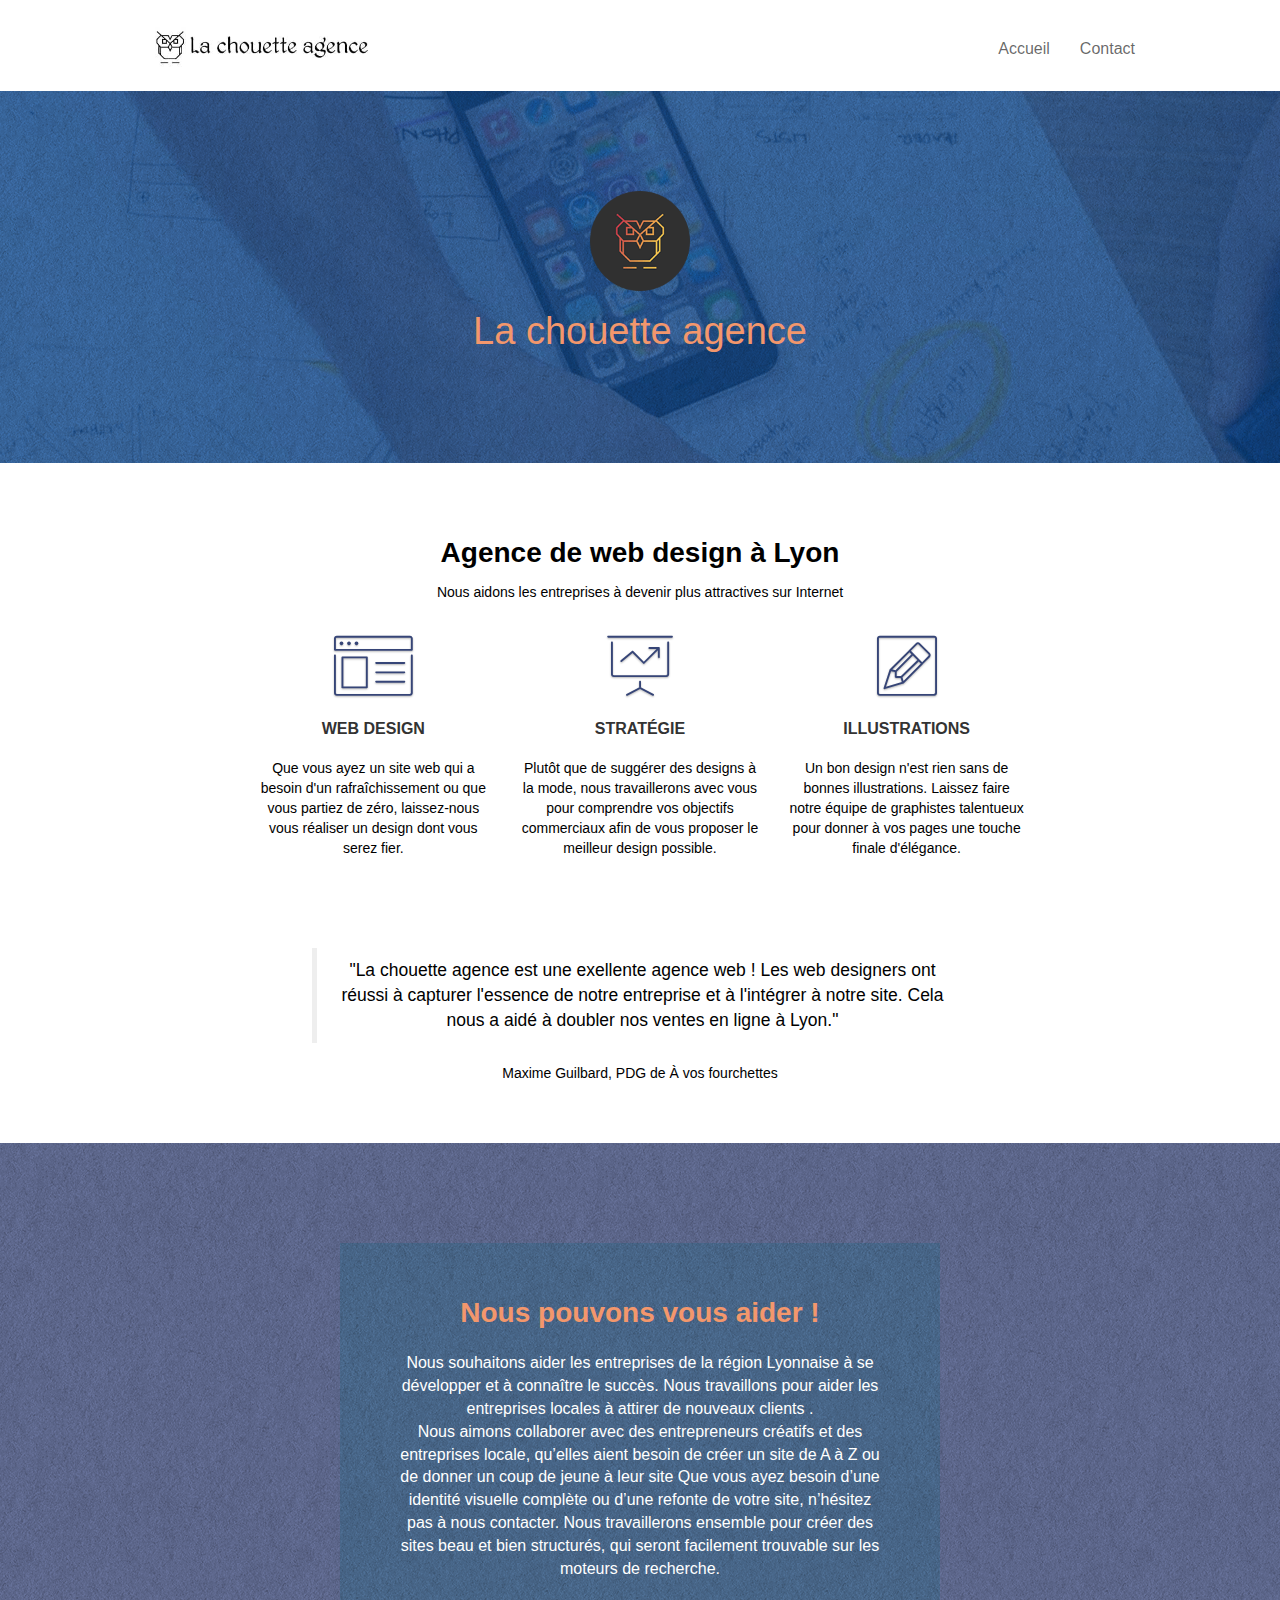
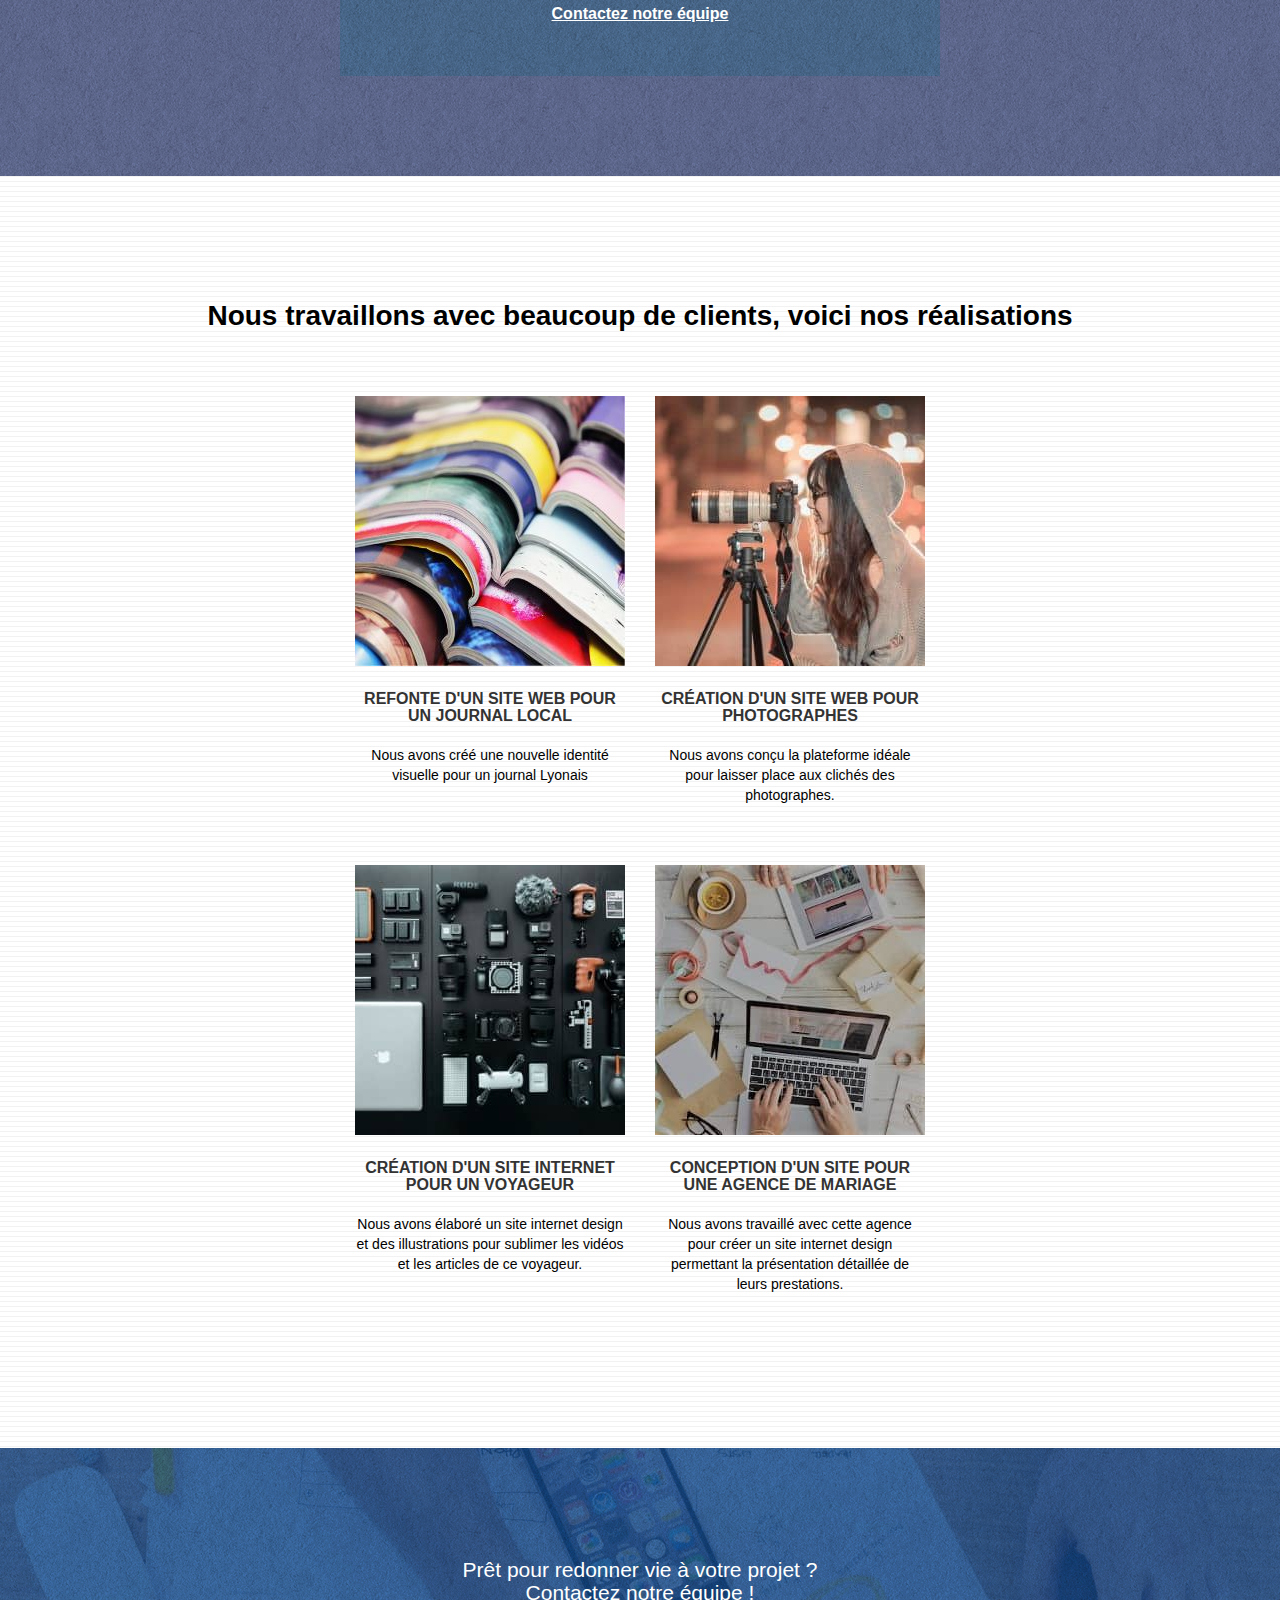
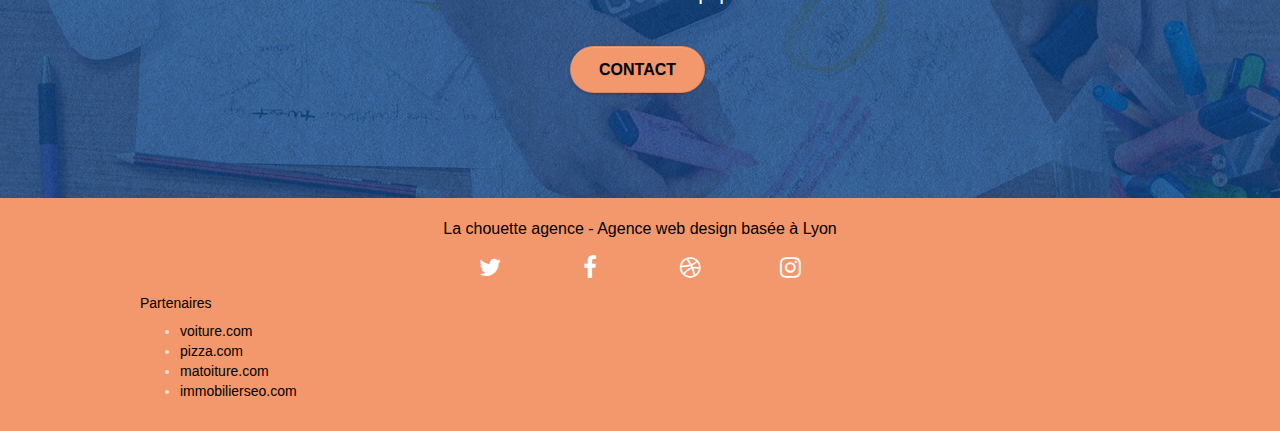
==== commit 3cae10c3: "photo" ====
--- a/index.html
+++ b/index.html
@@ -3,7 +3,7 @@
 <head>
     <meta charset="utf-8">
     <meta name="keywords" content="seo, google, site web, site internet, agence design paris, agence design, agence design,agence design,agence design,agence design,agence design,agence design,agence design,agence design">
-    <meta name="description" content="La Chouette Agence vous acceuil, venez rencontrer notre équipe experimentée de web designer à Lyon">
+    <meta name="description" content="La Chouette Agence vous accueil, venez rencontrer notre équipe expérimentée de web designer à Lyon">
     <meta name="viewport" content="width=device-width, initial-scale=1.0, viewport-fit=cover">
     <link rel="shortcut icon" type="image/png" href="favicon.jpg">
     
@@ -76,7 +76,7 @@
 						<h2>	
 							Agence de web design à Lyon
 						</h2>
-						<p> Nous aidons les entreprises à devenir attractives sur le net</p>
+						<p> Nous aidons les entreprises à devenir <strong>plus attractives sur Internet</strong></p>
 					</div>
 				</div>
 				<div class="row voffset-lg med-width-whitespace">
@@ -157,7 +157,7 @@
 				</div>
 				<div class="row tight-width-whitespace portfolio-row">
 					<div class="col-sm-6">
-						<a href="#" data-lightbox="img/1.jpg" data-gallery-id="gallery-1" data-caption="Refonte d'un site web pour un journal local" data-frame="snapshot-lb"><img src="img/1.jpg" alt="image design de magazines colorés représentant un journal local à Lyon" class="img-responsive portfolio-thumb" /></a>
+						<a href="#" data-lightbox="img/livre.jpg" data-gallery-id="gallery-1" data-caption="Refonte d'un site web pour un journal local" data-frame="snapshot-lb"><img src="img/livre.jpg" alt="image design de magazines colorés représentant un journal local à Lyon" class="img-responsive portfolio-thumb" /></a>
 						<h3 class="mg-md text-center">
 							Refonte d'un site web pour un journal local
 						</h3>
@@ -166,7 +166,7 @@
 						</p>
 					</div>
 					<div class="col-sm-6">
-						<a href="#" data-lightbox="img/2.jpg" data-gallery-id="gallery-1" data-caption="Création d'un site web pour photographes" data-frame="snapshot-lb"><img src="img/2.jpg" class="img-responsive portfolio-thumb" alt="cliché photo design d'une photographe profesionnelle" /></a>
+						<a href="#" data-lightbox="img/photographe.jpg" data-gallery-id="gallery-1" data-caption="Création d'un site web pour photographes" data-frame="snapshot-lb"><img src="img/photographe.jpg" class="img-responsive portfolio-thumb" alt="cliché photo design d'une photographe profesionnelle" /></a>
 						<h3 class="mg-md text-center">
 							Création d'un site web pour photographes
 						</h3>
@@ -177,7 +177,7 @@
 				</div>
 				<div class="row tight-width-whitespace portfolio-row">
 					<div class="col-sm-6">
-						<a href="#" data-lightbox="img/3.jpg" data-gallery-id="gallery-1" data-caption="Création d'un site internet pour un voyageur" data-frame="snapshot-lb"><img src="img/3.jpg" class="img-responsive portfolio-thumb" alt="image de matériel de photographe professionnel"/></a>
+						<a href="#" data-lightbox="img/materiel.jpg" data-gallery-id="gallery-1" data-caption="Création d'un site internet pour un voyageur" data-frame="snapshot-lb"><img src="img/materiel.jpg" class="img-responsive portfolio-thumb" alt="image de matériel de photographe professionnel"/></a>
 						<h3 class="mg-md text-center">
 							Création d'un site internet pour un voyageur
 						</h3>
@@ -186,7 +186,7 @@
 						</p>
 					</div>
 					<div class="col-sm-6">
-						<a href="#" data-lightbox="img/4.jpg" data-gallery-id="gallery-1" data-caption="Conception d'un site pour une agence de mariage" data-frame="snapshot-lb"><img src="img/4.jpg" class="img-responsive portfolio-thumb" alt="photo de deux personnes travaillant sur leur ordinateur portable" /></a>
+						<a href="#" data-lightbox="img/bureau.jpg" data-gallery-id="gallery-1" data-caption="Conception d'un site pour une agence de mariage" data-frame="snapshot-lb"><img src="img/bureau.jpg" class="img-responsive portfolio-thumb" alt="photo de deux personnes travaillant sur leur ordinateur portable" /></a>
 						<h3 class="mg-md text-center">
 							Conception d'un site pour une agence de mariage
 						</h3>
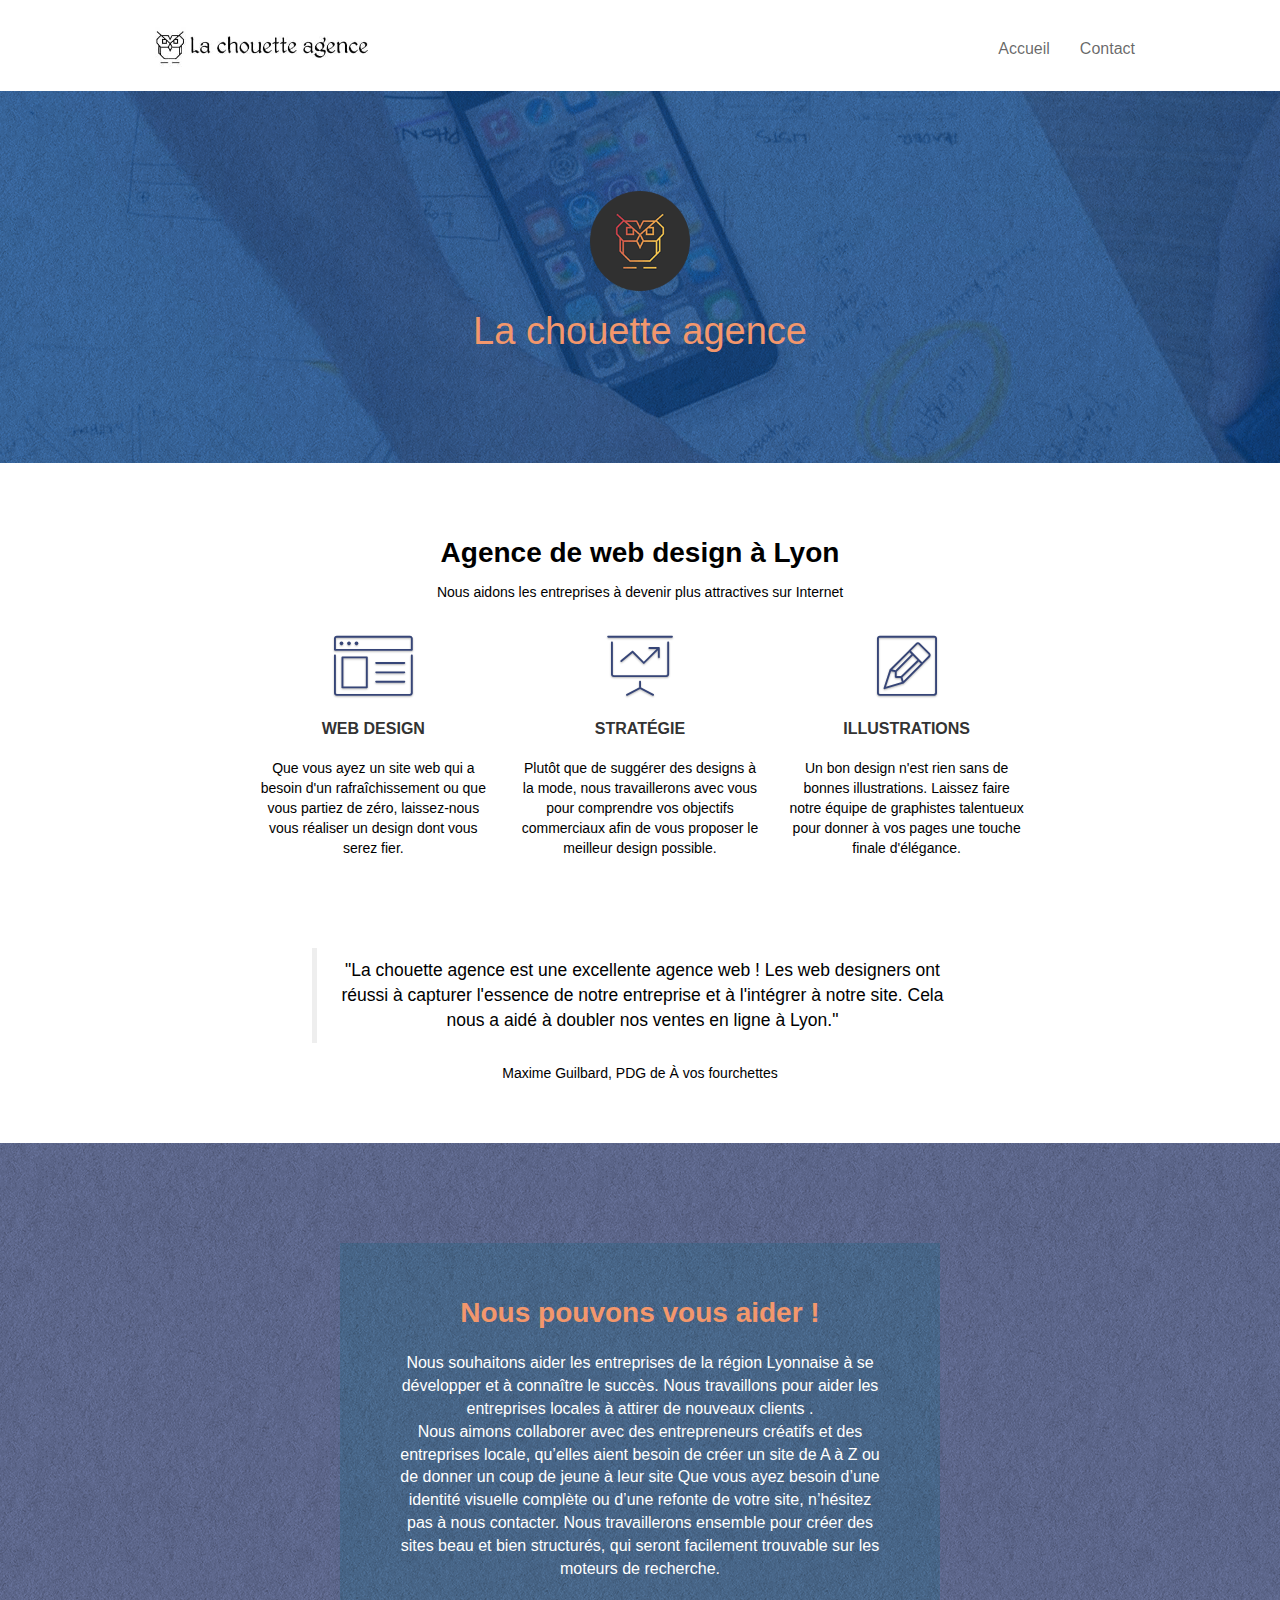
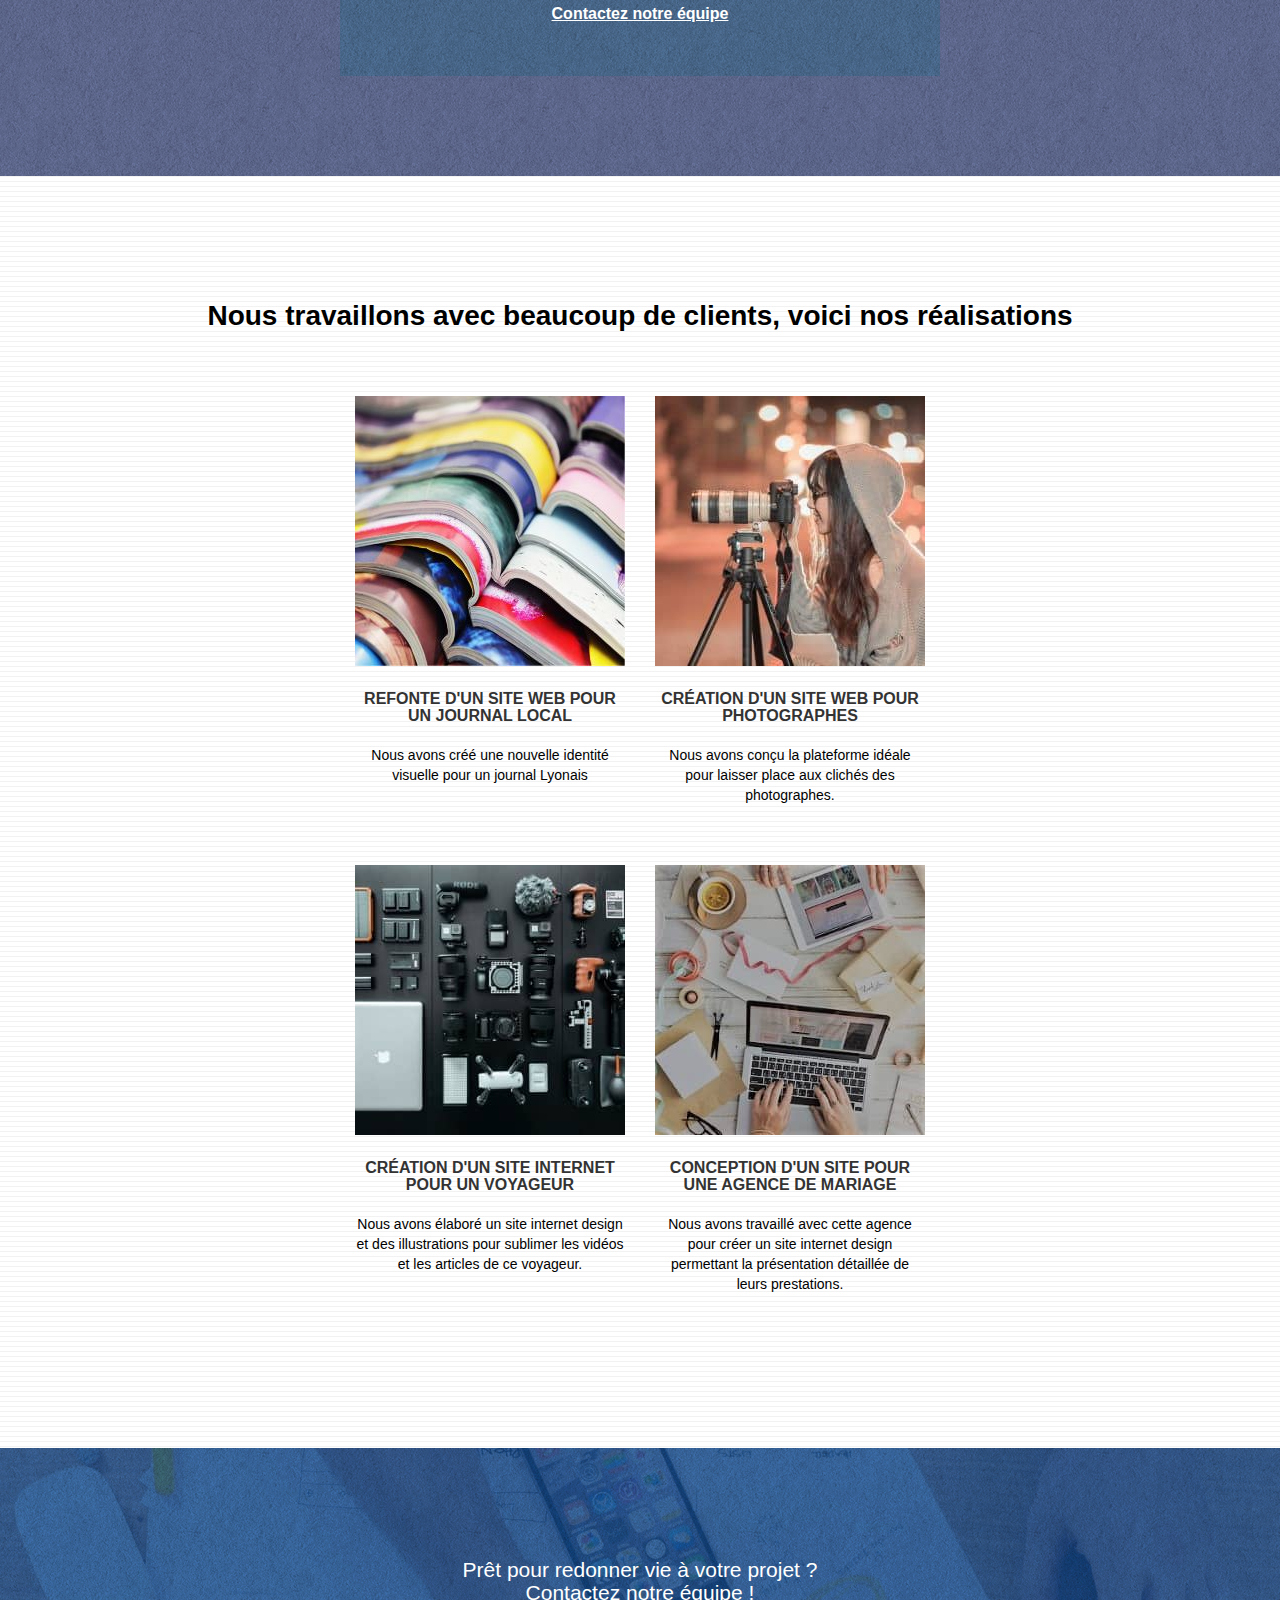
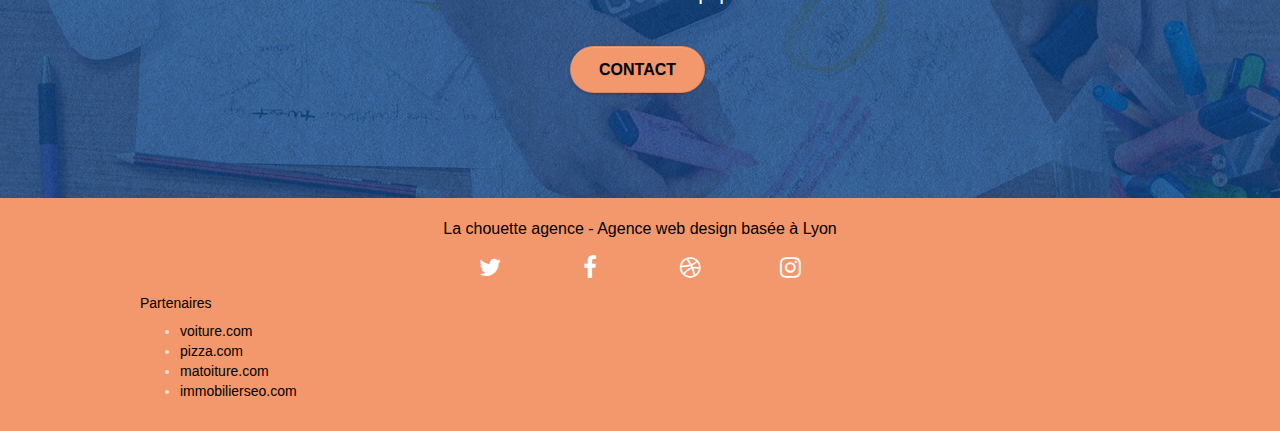
==== commit 51d22331: "compte rendu" ====
--- a/index.html
+++ b/index.html
@@ -7,10 +7,10 @@
     <meta name="viewport" content="width=device-width, initial-scale=1.0, viewport-fit=cover">
     <link rel="shortcut icon" type="image/png" href="favicon.jpg">
     
-	<link rel="stylesheet" type="text/css" href="./css/bootstrap.css">
-	<link rel="stylesheet" type="text/css" href="style.css">
-	<link rel="stylesheet" type="text/css" href="./css/font-awesome.css">
-	<link rel="stylesheet" type="text/css" href="./css/et-line.css">
+	<link rel="stylesheet" type="text/css" href="./css/bootstrap-min.css">
+	<link rel="stylesheet" type="text/css" href="style-min.css">
+	<link rel="stylesheet" type="text/css" href="./css/font-awesome-min.css">
+	<link rel="stylesheet" type="text/css" href="./css/et-line-min.css">
 
     <title>Web Desingner à Lyon - La Chouette Agence</title>
 
@@ -117,7 +117,7 @@
 				<div class="row voffset-lg voffset">
 					<div class="col-xs-12 col-md-8 col-md-offset-2 text-center">
 						<blockquote>
-							<p>"<strong>La chouette agence</strong> est une <strong>exellente agence web</strong> ! Les <strong>web designers</strong> ont réussi à capturer l'essence de notre entreprise et à l'intégrer à notre <strong>site</strong>. Cela nous a aidé à doubler nos ventes en ligne à Lyon."</p>
+							<p>"<strong>La chouette agence</strong> est une <strong>excellente agence web</strong> ! Les <strong>web designers</strong> ont réussi à capturer l'essence de notre entreprise et à l'intégrer à notre <strong>site</strong>. Cela nous a aidé à doubler nos ventes en ligne à Lyon."</p>
 							</blockquote>
 							<p>Maxime Guilbard, PDG de À vos fourchettes</p>
 					</div>
@@ -268,11 +268,11 @@
 
 </div>
 <!-- Principal conteneur END -->
-<script src="./js/jquery-2.1.0.js"></script>
-<script src="./js/bootstrap.js"></script>
-<script src="./js/blocs.js"></script>
-<script src="./js/jquery.touchSwipe.js" defer></script>
-<script src="./js/gmaps.js"></script>   
+<script src="./js/jquery-2.1.0-min.js"></script>
+<script src="./js/bootstrap-min.js"></script>
+<script src="./js/blocs-min.js"></script>
+<script src="./js/jquery.touchSwipe-min.js" defer></script>
+<script src="./js/gmaps-min.js"></script>   
 
 </body>
 </html>
--- a/style-min.css
+++ b/style-min.css
@@ -0,0 +1 @@
+body{margin:0;padding:0;background:#FFF;overflow-x:hidden;-webkit-font-smoothing:antialiased;-moz-osx-font-smoothing:grayscale}a,button{transition:all .3s ease-in-out;outline:initial}a:hover{text-decoration:none;cursor:pointer}.bloc{width:100%;clear:both;background:50% 50% no-repeat;padding:0 50px;-webkit-background-size:cover;-moz-background-size:cover;-o-background-size:cover;background-size:cover;position:relative}.bloc .container{padding-left:0;padding-right:0}.bloc-lg{padding:100px 50px}.bloc-md{padding:50px}.bloc-sm{padding:20px 50px}.bg-center,.bg-l-edge,.bg-r-edge,.bg-t-edge,.bg-b-edge,.bg-tl-edge,.bg-bl-edge,.bg-tr-edge,.bg-br-edge,.bg-repeat{-webkit-background-size:auto;-moz-background-size:auto;-o-background-size:auto;background-size:auto}.bg-repeat{background:repeat}.bg-t-edge{background:top no-repeat}.bloc-bg-texture::before{content:"";background-size:2px 2px;position:absolute;top:0;bottom:0;left:0;right:0}.texture-paper::before{background:url("img/texture-paper.png");background-size:280px 280px;background-color:rgb(0 117 255 / 50%)}.b-parallax{background-attachment:fixed}.d-bloc{color:rgba(255,255,255,.7)}.d-bloc button:hover{color:rgba(255,255,255,.9)}.d-bloc .icon-round,.d-bloc .icon-square,.d-bloc .icon-rounded,.d-bloc .icon-semi-rounded-a,.d-bloc .icon-semi-rounded-b{border-color:rgba(255,255,255,.9)}.d-bloc .divider-h span{border-color:rgba(255,255,255,.2)}.d-bloc .a-btn,.d-bloc .navbar a,.d-bloc .navbar-brand,.d-bloc a .icon-sm,.d-bloc a .icon-md,.d-bloc a .icon-lg,.d-bloc a .icon-xl,.d-bloc h1 a,.d-bloc h2 a,.d-bloc h3 a,.d-bloc h4 a,.d-bloc h5 a,.d-bloc h6 a,.d-bloc p a{color:rgba(255,255,255,1)}.d-bloc .a-btn:hover,.d-bloc .navbar a:hover,.d-bloc .navbar-brand:hover,.d-bloc a:hover .icon-sm,.d-bloc a:hover .icon-md,.d-bloc a:hover .icon-lg,.d-bloc a:hover .icon-xl,.d-bloc h1 a:hover,.d-bloc h2 a:hover,.d-bloc h3 a:hover,.d-bloc h4 a:hover,.d-bloc h5 a:hover,.d-bloc h6 a:hover,.d-bloc p a:hover{color:rgba(255,255,255,1)}.d-bloc .navbar-toggle .icon-bar{background:rgba(255,255,255,1)}.d-bloc .btn-wire,.d-bloc .btn-wire:hover{color:rgba(255,255,255,1);border-color:rgba(255,255,255,1)}.d-bloc .panel{color:rgba(0,0,0,.5)}.d-bloc .panel button:hover{color:rgba(0,0,0,.7)}.d-bloc .panel icon{border-color:rgba(0,0,0,.7)}.d-bloc .panel .divider-h span{border-color:rgba(0,0,0,.1)}.d-bloc .panel .a-btn{color:rgba(0,0,0,.6)}.d-bloc .panel .a-btn:hover{color:rgba(0,0,0,1)}.d-bloc .panel .btn-wire,.d-bloc .panel .btn-wire:hover{color:rgba(0,0,0,.7);border-color:rgba(0,0,0,.3)}.d-bloc .panel,.l-bloc{color:rgba(0,0,0,.5)}.d-bloc .panel button:hover,.l-bloc button:hover{color:rgba(0,0,0,.7)}.l-bloc .icon-round,.l-bloc .icon-square,.l-bloc .icon-rounded,.l-bloc .icon-semi-rounded-a,.l-bloc .icon-semi-rounded-b{border-color:rgba(0,0,0,.7)}.d-bloc .panel .divider-h span,.l-bloc .divider-h span{border-color:rgba(0,0,0,.1)}.d-bloc .panel .a-btn,.l-bloc .a-btn,.l-bloc .navbar a,.l-bloc .navbar-brand,.l-bloc a .icon-sm,.l-bloc a .icon-md,.l-bloc a .icon-lg,.l-bloc a .icon-xl,.l-bloc h1 a,.l-bloc h2 a,.l-bloc h3 a,.l-bloc h4 a,.l-bloc h5 a,.l-bloc h6 a,.l-bloc p a{color:rgba(0,0,0,.6)}.d-bloc .panel .a-btn:hover,.l-bloc .a-btn:hover,.l-bloc .navbar a:hover,.l-bloc .navbar-brand:hover,.l-bloc a:hover .icon-sm,.l-bloc a:hover .icon-md,.l-bloc a:hover .icon-lg,.l-bloc a:hover .icon-xl,.l-bloc h1 a:hover,.l-bloc h2 a:hover,.l-bloc h3 a:hover,.l-bloc h4 a:hover,.l-bloc h5 a:hover,.l-bloc h6 a:hover,.l-bloc p a:hover{color:rgba(0,0,0,1)}.l-bloc .navbar-toggle .icon-bar{color:rgba(0,0,0,.6)}.d-bloc .panel .btn-wire,.d-bloc .panel .btn-wire:hover,.l-bloc .btn-wire,.l-bloc .btn-wire:hover{color:rgba(0,0,0,.7);border-color:rgba(0,0,0,.3)}.voffset{margin-top:30px}.voffset-lg{margin-top:80px}.row-no-gutters{margin-right:0;margin-left:0}.row.row-no-gutters>[class^="col-"],.row.row-no-gutters>[class*=" col-"]{padding-right:0;padding-left:0}.navbar{margin-bottom:0;z-index:1}.navbar-brand{height:auto;padding:3px 15px;font-size:25px;font-weight:normal;font-weight:600;line-height:44px}.navbar-brand img{max-height:200px;margin:0 5px 0 0;display:inline}.navbar-brand img[src$=svg]{min-width:100px}.nav-center .navbar-brand img{margin:0}.navbar .nav{padding-top:2px;margin-right:-16px;float:right;z-index:1}.nav>li{float:left;margin-top:4px;font-size:16px}.navbar-nav .open .dropdown-menu>li>a{text-align:inherit}.navbar-toggle{margin:10px 10px 0 0;border:0}.navbar-toggle .icon-bar{background-color:rgba(0,0,0,.5);width:26px}.nav-invert .navbar .nav{float:left}.nav-invert .navbar-header,.nav-invert .navbar-brand{float:right;position:relative;z-index:2}@media (min-width:768px){.site-navigation{position:absolute;top:50%;right:20px;transform:translate(0,-50%);-webkit-transform:translateY(-50%)}.nav>li .dropdown-menu a,.nav>li .dropdown-menu a:hover{color:#484848}.nav-invert .site-navigation{left:0;right:0}.nav-center{text-align:center}.nav-center .navbar-header{width:100%}.nav-center .navbar-header,.nav-center .navbar-brand,.nav-center .nav>li{float:none;display:inline-block}.nav-center .site-navigation{position:relative;width:100%;right:0;margin-right:0;margin-top:20px}.nav-center.mini-nav .navbar-toggle{float:none;margin:10px auto 0}}.nav>li>.dropdown a{background:none;display:block;padding:14px 15px}nav .caret{margin:0 5px}.dropdown-menu .dropdown-menu{top:-8px;left:100%}.dropdown-menu .dropmenu-flow-right{top:100%;left:0;margin-left:-1px;border-top-left-radius:0;border-top-right-radius:0}.dropdown-menu .dropdown span{border:4px solid black;border-top-color:transparent;border-right-color:transparent;border-bottom-color:transparent;margin:6px -5px 0 0;float:right}.mg-md{margin-top:10px;margin-bottom:20px}.mg-lg{margin-top:10px;margin-bottom:40px}.btn{margin:0 5px 5px 0}.btn.pull-right{margin:0 0 5px 5px}.btn-d,.btn-d:hover,.btn-d:focus{color:#FFF;background:rgba(0,0,0,.3)}button{outline:initial}.btn-rd{border-radius:40px}.btn-clean{border:1px solid rgba(0,0,0,.08);border-bottom-color:rgba(0,0,0,.1);text-shadow:0 1px 0 rgba(0,0,1,.1);box-shadow:0 1px 3px rgba(0,0,1,.25),inset 0 1px 0 0 rgba(255,255,255,.15)}.icon-md{font-size:30px}.icon-lg{font-size:60px}.sm-shadow{text-shadow:0 1px 2px rgba(0,0,0,.3)}.panel-sq,.panel-sq .panel-heading,.panel-sq .panel-footer{border-radius:0}.panel-rd{border-radius:30px}.panel-rd .panel-heading{border-radius:29px 29px 0 0}.panel-rd .panel-footer{border-radius:0 0 29px 29px}.form-control{border-color:rgba(0,0,0,.1);box-shadow:none}.scrollToTop{width:40px;height:40px;position:fixed;bottom:20px;right:20px;opacity:0;z-index:500;transition:all .3s ease-in-out}.scrollToTop span{margin-top:6px}.showScrollTop{font-size:14px;opacity:1}a[data-lightbox]{position:relative;display:block;text-align:center}a[data-lightbox]:hover::before{content:"+";font-family:"HelveticaNeue-Light","Helvetica Neue Light","Helvetica Neue",Helvetica,Arial;font-size:32px;width:50px;height:50px;margin-left:-25px;border-radius:50%;background:rgba(0,0,0,.6);color:#FFF;font-weight:100;z-index:1;position:absolute;top:50%;transform:translateY(-50%);-webkit-transform:translateY(-50%)}a[data-lightbox]:hover img{opacity:.6;-webkit-animation-fill-mode:none;animation-fill-mode:none}#lightbox-modal{display:flex;align-items:center}#lightbox-modal .modal-dialog{width:90%;max-width:900px;margin:0 auto 0}#lightbox-modal .modal-dialog img{max-height:90vh;margin:0 auto}.lightbox-caption{padding:20px;color:#FFF;background:rgba(0,0,0,.5);position:absolute;left:15px;right:15px;bottom:5px}.close-lightbox{color:#FFF;font-size:30px;position:absolute;top:20px;right:20px;z-index:20;background:rgba(0,0,0,.5);border:none;line-height:30px;padding:0 9px 5px;opacity:.3}.close-lightbox:hover,.next-lightbox:hover,.prev-lightbox:hover{opacity:1.0;color:#FFF}.next-lightbox,.prev-lightbox{font-size:20px;color:rgba(255,255,255,.9);background:rgba(0,0,0,.5);transition:all .2s ease-in-out;position:absolute;top:45%;z-index:1;opacity:.4}.next-lightbox{padding:6px 8px 1px 13px;right:25px}.prev-lightbox{padding:6px 13px 1px 10px;left:25px}.snapshot-lb .modal-body{padding-bottom:45px}.snapshot-lb .lightbox-caption{padding:0;color:rgba(0,0,0,.5);background:none}h1,h2,h3,h4,h5,h6,p,label,.btn,a{font-family:"helvetica";font-weight:400;color:black}.container{max-width:1000px}.hero-bloc-text{font-size:38px}.hero-bloc-text-sub{font-size:36px}.statement-bloc-text{line-height:26px;font-style:italic;font-size:20px;text-align:center;font-weight:lighter;max-width:520px;margin:auto auto auto auto}.tight-width-whitespace{max-width:600px;margin:auto auto auto auto}.h1{font-size:20px;font-family:"Open Sans"}.cta-hero{margin-top:22px;color:#FFFFFF;text-transform:uppercase;padding:12px 28px 12px 28px;font-size:16px;font-weight:700}.social{max-width:400px;margin:auto auto auto auto;font-size:x-large}.socila:hover{border:1px solid white;border-radius:50%}h2{font-size:28px;line-height:1.4em;font-weight:bold}h3{font-size:16px;text-transform:uppercase;font-weight:700;color:#333333}.med-width-whitespace{max-width:800px;margin:auto auto auto auto;box-shadow:0 0 0 #000000}h1{color:#000000}h4{color:#ffffff}.icons{margin-bottom:14px;margin-top:24px}footer .white{color:#000}.white{color:#FFFFFF;font-size:16px}.portfolio-thumb{margin-bottom:24px}.portfolio-row{margin-bottom:44px;margin-top:50px}.avatar{box-shadow:0 4px 9px rgba(0,0,0,.3)}.black-background{background-color:rgba(165,147,99,.7);padding:40px 40px 40px 40px}.bold-link{font-weight:900;text-decoration:underline}.bgc-white{background-color:#FFFFFF}.bgc-dark-slate-blue{background-color:#364577}.bgc-atomic-tangerine{background-color:#F3976C}.tc-white{color:#F3976C}.text{color:rgb(0,0,0);font-size:initial}.btn-atomic-tangerine{background:#F3976C;color:#000000}.btn-atomic-tangerine:hover{background:#ff5500;color:#000000}.ltc-white{color:#FFFFFF}.ltc-white:hover{color:#cccccc}.ltc-atomic-tangerine{color:#F3976C}.ltc-atomic-tangerine:hover{color:#c27956}.icon-dark-slate-blue{color:#364577;border-color:#364577}.bg-lines-h2-bg{background-image:url("img/lines-h2-bg.png")}.bg-banniere{background-image:url("img/la-chouette-agence-banniere.jpg")}.bg-presentation{background-image:url("img/image-de-presentation.jpg")}@media (max-width:1024px){.bloc{padding-left:20px;padding-right:20px}.bloc.full-width-bloc,.bloc-tile-2.full-width-bloc .container,.bloc-tile-3.full-width-bloc .container,.bloc-tile-4.full-width-bloc .container{padding-left:0;padding-right:0}}@media (max-width:992px) and (min-width:768px){.navbar .nav{max-width:80%}.nav-center.navbar .nav{max-width:100%}}@media only screen and (min-width:768px) and (max-width:1024px) and (orientation:landscape){.b-parallax{background-attachment:scroll}}@media only screen and (min-width:1024px) and (max-width:1366px) and (-webkit-min-pixel-ratio:1.5){.b-parallax{background-attachment:scroll}}@media (max-width:991px){.container{width:100%}.b-parallax{background-attachment:scroll}.page-container,#hero-bloc{overflow-x:hidden;position:relative}.bloc-group,.bloc-group .bloc{display:block;width:100%}.bloc-fill-screen .fill-bloc-top-edge,.bloc-fill-screen .fill-bloc-bottom-edge{padding:0 20px}}@media (max-width:767px){.page-container{overflow-x:hidden;position:relative}h1,h2,h3,h4,h5,h6,p,#disqus_thread{padding-left:10px;padding-right:10px}.b-parallax{background-attachment:scroll}.navbar .nav{padding-top:0;border-top:1px solid rgba(0,0,0,.2);float:none}.navbar.row{margin-left:0;margin-right:0}.site-navigation{position:inherit;transform:none;-webkit-transform:none;-ms-transform:none}.nav>li{margin-top:0;border-bottom:1px solid rgba(0,0,0,.1);background:rgba(0,0,0,.05);text-align:left;padding-left:15px;width:100%}.nav>li:hover{background:rgba(0,0,0,.08)}.dropdown .dropdown a .caret{float:none;margin:5px 0 0 10px;border:4px solid black;border-bottom-color:transparent;border-right-color:transparent;border-left-color:transparent}#hero-bloc .navbar .nav{background:rgba(0,0,0,.8)}#hero-bloc .navbar .nav a{color:rgba(255,255,255,.6)}.hero{padding:50px 0}.hero-nav{left:-1px;right:-1px}.navbar-collapse{padding:0;overflow-x:hidden;-webkit-box-shadow:none;box-shadow:none}.navbar-brand img{max-height:40px;width:auto}.nav-invert .navbar-header{float:none;width:100%}.nav-invert .navbar-toggle{float:left;margin-left:10px}.bloc{padding-left:0;padding-right:0}.bloc-xxl,.bloc-xl,.bloc-lg{padding:40px 0}.bloc-sm,.bloc-md{padding-left:0;padding-right:0}.bloc-tile-2 .container,.bloc-tile-3 .container,.bloc-tile-4 .container,.bloc-fill-screen .fill-bloc-top-edge,.bloc-fill-screen .fill-bloc-bottom-edge{padding-left:0;padding-right:0}.a-block{padding:0 10px}.btn-dwn{display:none}.voffset{margin-top:5px}.voffset-md{margin-top:20px}.voffset-lg{margin-top:30px}form{padding:5px}.close-lightbox{display:inline-block}.blocsapp-iphone5{background-size:216px 425px;padding-top:60px;width:216px;height:425px}.blocsapp-iphone5 img{width:180px;height:320px}}@media (max-width:400px){.bloc{padding-left:0;padding-right:0}}@media (max-width:767px){.bloc-mob-center-text{text-align:center}}--- a/css/et-line-min.css
+++ b/css/et-line-min.css
@@ -0,0 +1 @@
+@font-face{font-family:et-line;src:url(../fonts/et-line.eot);src:url(../fonts/et-line.eot?#iefix) format('embedded-opentype'),url(../fonts/et-line.woff) format('woff'),url(../fonts/et-line.ttf) format('truetype'),url(../fonts/et-line.svg#et-line) format('svg');font-weight:400;font-style:normal}.et-icon-adjustments,.et-icon-alarmclock,.et-icon-anchor,.et-icon-aperture,.et-icon-attachment,.et-icon-bargraph,.et-icon-basket,.et-icon-beaker,.et-icon-bike,.et-icon-book-open,.et-icon-briefcase,.et-icon-browser,.et-icon-calendar,.et-icon-camera,.et-icon-caution,.et-icon-chat,.et-icon-circle-compass,.et-icon-clipboard,.et-icon-clock,.et-icon-cloud,.et-icon-compass,.et-icon-desktop,.et-icon-dial,.et-icon-document,.et-icon-documents,.et-icon-download,.et-icon-dribbble,.et-icon-edit,.et-icon-envelope,.et-icon-expand,.et-icon-facebook,.et-icon-flag,.et-icon-focus,.et-icon-gears,.et-icon-genius,.et-icon-gift,.et-icon-global,.et-icon-globe,.et-icon-googleplus,.et-icon-grid,.et-icon-happy,.et-icon-hazardous,.et-icon-heart,.et-icon-hotairballoon,.et-icon-hourglass,.et-icon-key,.et-icon-laptop,.et-icon-layers,.et-icon-lifesaver,.et-icon-lightbulb,.et-icon-linegraph,.et-icon-linkedin,.et-icon-lock,.et-icon-magnifying-glass,.et-icon-map,.et-icon-map-pin,.et-icon-megaphone,.et-icon-mic,.et-icon-mobile,.et-icon-newspaper,.et-icon-notebook,.et-icon-paintbrush,.et-icon-paperclip,.et-icon-pencil,.et-icon-phone,.et-icon-picture,.et-icon-pictures,.et-icon-piechart,.et-icon-presentation,.et-icon-pricetags,.et-icon-printer,.et-icon-profile-female,.et-icon-profile-male,.et-icon-puzzle,.et-icon-quote,.et-icon-recycle,.et-icon-refresh,.et-icon-ribbon,.et-icon-rss,.et-icon-sad,.et-icon-scissors,.et-icon-scope,.et-icon-search,.et-icon-shield,.et-icon-speedometer,.et-icon-strategy,.et-icon-streetsign,.et-icon-tablet,.et-icon-target,.et-icon-telescope,.et-icon-toolbox,.et-icon-tools,.et-icon-tools-2,.et-icon-trophy,.et-icon-tumblr,.et-icon-twitter,.et-icon-upload,.et-icon-video,.et-icon-wallet,.et-icon-wine{font-family:et-line;font-style:normal;font-weight:400;font-variant:normal;text-transform:none;line-height:1;-webkit-font-smoothing:antialiased;-moz-osx-font-smoothing:grayscale;display:inline-block}.et-icon-mobile:before{content:"\e000"}.et-icon-laptop:before{content:"\e001"}.et-icon-desktop:before{content:"\e002"}.et-icon-tablet:before{content:"\e003"}.et-icon-phone:before{content:"\e004"}.et-icon-document:before{content:"\e005"}.et-icon-documents:before{content:"\e006"}.et-icon-search:before{content:"\e007"}.et-icon-clipboard:before{content:"\e008"}.et-icon-newspaper:before{content:"\e009"}.et-icon-notebook:before{content:"\e00a"}.et-icon-book-open:before{content:"\e00b"}.et-icon-browser:before{content:"\e00c"}.et-icon-calendar:before{content:"\e00d"}.et-icon-presentation:before{content:"\e00e"}.et-icon-picture:before{content:"\e00f"}.et-icon-pictures:before{content:"\e010"}.et-icon-video:before{content:"\e011"}.et-icon-camera:before{content:"\e012"}.et-icon-printer:before{content:"\e013"}.et-icon-toolbox:before{content:"\e014"}.et-icon-briefcase:before{content:"\e015"}.et-icon-wallet:before{content:"\e016"}.et-icon-gift:before{content:"\e017"}.et-icon-bargraph:before{content:"\e018"}.et-icon-grid:before{content:"\e019"}.et-icon-expand:before{content:"\e01a"}.et-icon-focus:before{content:"\e01b"}.et-icon-edit:before{content:"\e01c"}.et-icon-adjustments:before{content:"\e01d"}.et-icon-ribbon:before{content:"\e01e"}.et-icon-hourglass:before{content:"\e01f"}.et-icon-lock:before{content:"\e020"}.et-icon-megaphone:before{content:"\e021"}.et-icon-shield:before{content:"\e022"}.et-icon-trophy:before{content:"\e023"}.et-icon-flag:before{content:"\e024"}.et-icon-map:before{content:"\e025"}.et-icon-puzzle:before{content:"\e026"}.et-icon-basket:before{content:"\e027"}.et-icon-envelope:before{content:"\e028"}.et-icon-streetsign:before{content:"\e029"}.et-icon-telescope:before{content:"\e02a"}.et-icon-gears:before{content:"\e02b"}.et-icon-key:before{content:"\e02c"}.et-icon-paperclip:before{content:"\e02d"}.et-icon-attachment:before{content:"\e02e"}.et-icon-pricetags:before{content:"\e02f"}.et-icon-lightbulb:before{content:"\e030"}.et-icon-layers:before{content:"\e031"}.et-icon-pencil:before{content:"\e032"}.et-icon-tools:before{content:"\e033"}.et-icon-tools-2:before{content:"\e034"}.et-icon-scissors:before{content:"\e035"}.et-icon-paintbrush:before{content:"\e036"}.et-icon-magnifying-glass:before{content:"\e037"}.et-icon-circle-compass:before{content:"\e038"}.et-icon-linegraph:before{content:"\e039"}.et-icon-mic:before{content:"\e03a"}.et-icon-strategy:before{content:"\e03b"}.et-icon-beaker:before{content:"\e03c"}.et-icon-caution:before{content:"\e03d"}.et-icon-recycle:before{content:"\e03e"}.et-icon-anchor:before{content:"\e03f"}.et-icon-profile-male:before{content:"\e040"}.et-icon-profile-female:before{content:"\e041"}.et-icon-bike:before{content:"\e042"}.et-icon-wine:before{content:"\e043"}.et-icon-hotairballoon:before{content:"\e044"}.et-icon-globe:before{content:"\e045"}.et-icon-genius:before{content:"\e046"}.et-icon-map-pin:before{content:"\e047"}.et-icon-dial:before{content:"\e048"}.et-icon-chat:before{content:"\e049"}.et-icon-heart:before{content:"\e04a"}.et-icon-cloud:before{content:"\e04b"}.et-icon-upload:before{content:"\e04c"}.et-icon-download:before{content:"\e04d"}.et-icon-target:before{content:"\e04e"}.et-icon-hazardous:before{content:"\e04f"}.et-icon-piechart:before{content:"\e050"}.et-icon-speedometer:before{content:"\e051"}.et-icon-global:before{content:"\e052"}.et-icon-compass:before{content:"\e053"}.et-icon-lifesaver:before{content:"\e054"}.et-icon-clock:before{content:"\e055"}.et-icon-aperture:before{content:"\e056"}.et-icon-quote:before{content:"\e057"}.et-icon-scope:before{content:"\e058"}.et-icon-alarmclock:before{content:"\e059"}.et-icon-refresh:before{content:"\e05a"}.et-icon-happy:before{content:"\e05b"}.et-icon-sad:before{content:"\e05c"}.et-icon-facebook:before{content:"\e05d"}.et-icon-twitter:before{content:"\e05e"}.et-icon-googleplus:before{content:"\e05f"}.et-icon-rss:before{content:"\e060"}.et-icon-tumblr:before{content:"\e061"}.et-icon-linkedin:before{content:"\e062"}.et-icon-dribbble:before{content:"\e063"}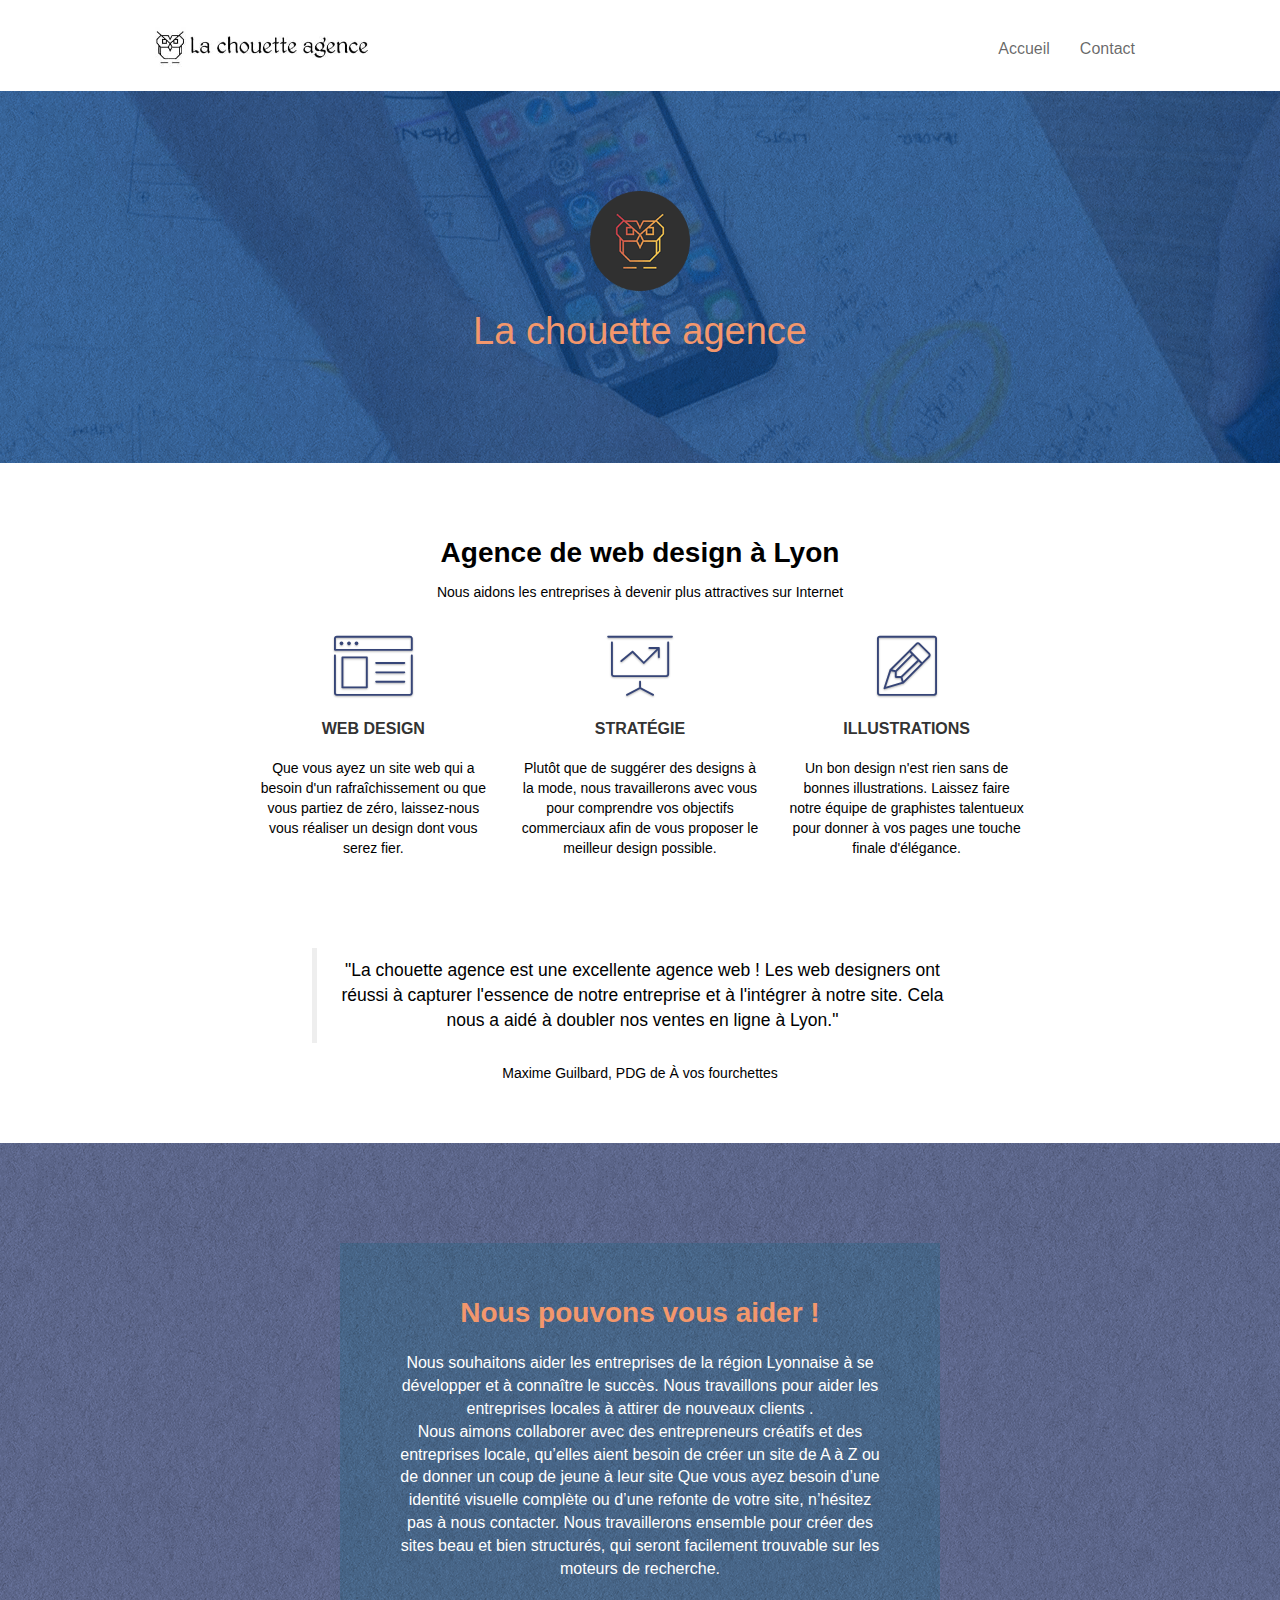
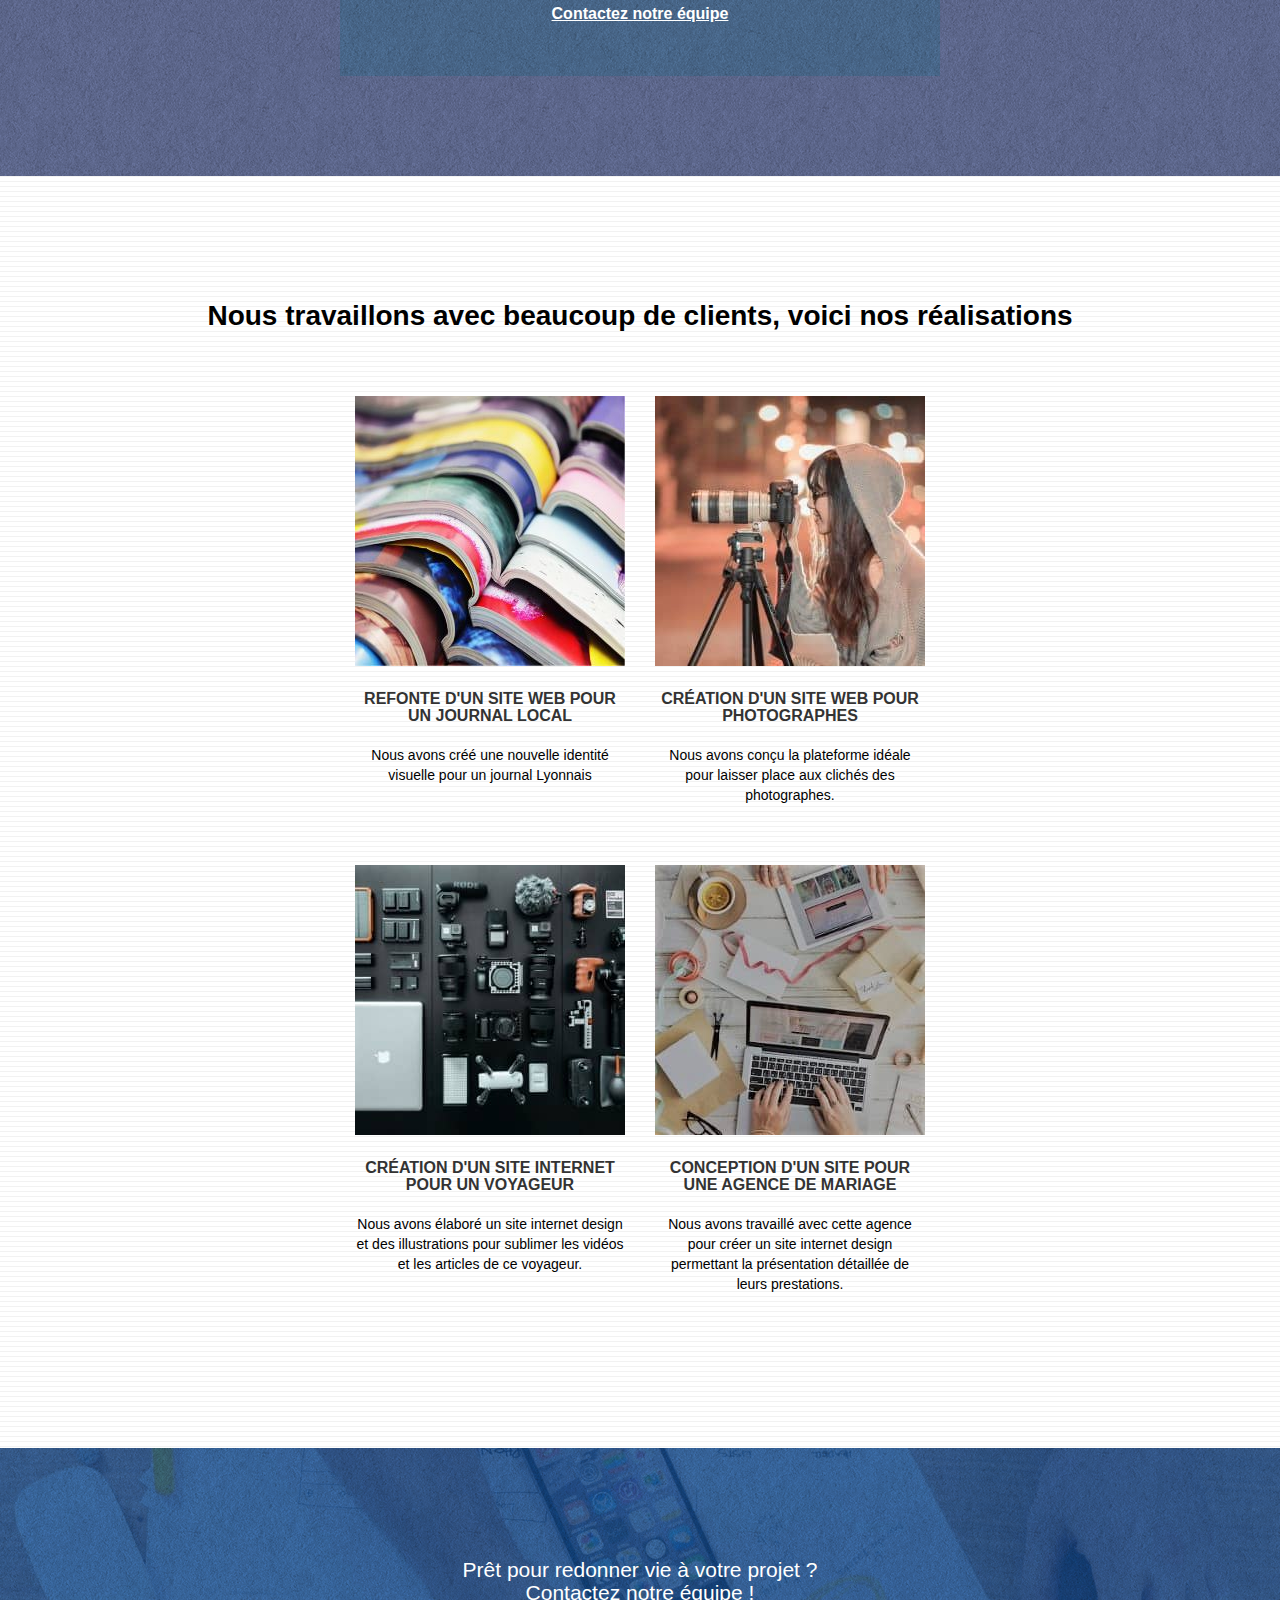
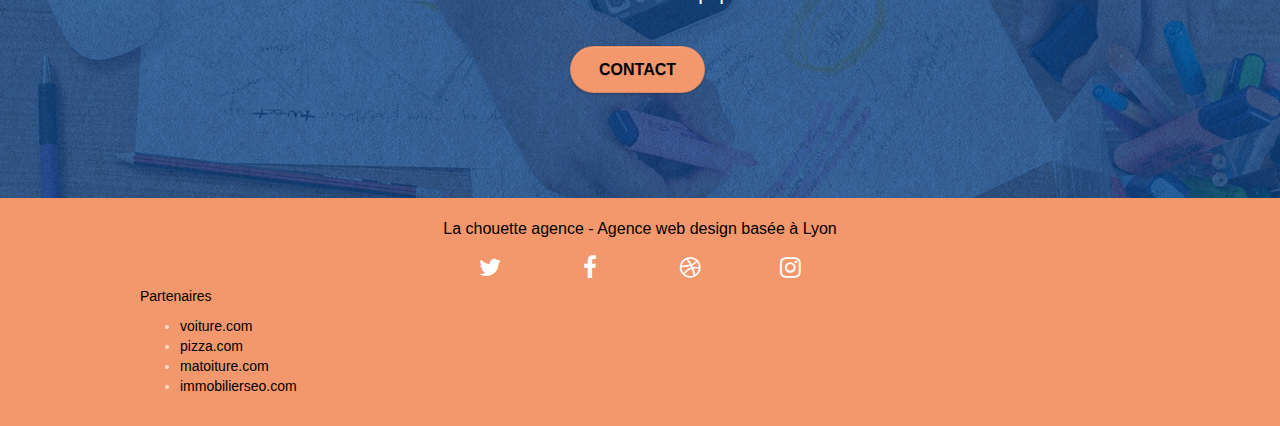
==== commit 1f84fe93: "style css" ====
--- a/index.html
+++ b/index.html
@@ -8,7 +8,7 @@
     <link rel="shortcut icon" type="image/png" href="favicon.jpg">
     
 	<link rel="stylesheet" type="text/css" href="./css/bootstrap-min.css">
-	<link rel="stylesheet" type="text/css" href="style-min.css">
+	<link rel="stylesheet" type="text/css" href="./css/style-min.css">
 	<link rel="stylesheet" type="text/css" href="./css/font-awesome-min.css">
 	<link rel="stylesheet" type="text/css" href="./css/et-line-min.css">
 
@@ -68,12 +68,12 @@
 <!-- bloc-1-presentation END -->
 
 <!-- bloc-2-services -->
-	<section>
+	<section aria-labelledby="foo">
 		<div class="bloc bgc-white l-bloc" id="bloc-2-services">
 			<div class="container bloc-md">
 				<div class="row">
 					<div class="col-sm-12 text-center">
-						<h2>	
+						<h2 id="foo">	
 							Agence de web design à Lyon
 						</h2>
 						<p> Nous aidons les entreprises à devenir <strong>plus attractives sur Internet</strong></p>
@@ -162,7 +162,7 @@
 							Refonte d'un site web pour un journal local
 						</h3>
 						<p class="text-center">
-							Nous avons créé une nouvelle <strong>identité visuelle</strong> pour un journal <strong>Lyonais</strong>
+							Nous avons créé une nouvelle <strong>identité visuelle</strong> pour un journal <strong>Lyonnais</strong>
 						</p>
 					</div>
 					<div class="col-sm-6">
@@ -250,7 +250,7 @@
 					</div>
 					<div class="row">
 						<div class="col-sm-4">
-							<h5>Partenaires</h5>
+							<p>Partenaires</p>
 								<ul>
 									<li><a href="voiture.com">voiture.com</a></li>
 									<li><a href="pizza.com">pizza.com</a></li>
--- a/css/style-min.css
+++ b/css/style-min.css
@@ -0,0 +1 @@
+body{margin:0;padding:0;background:#FFF;overflow-x:hidden;-webkit-font-smoothing:antialiased;-moz-osx-font-smoothing:grayscale}a,button{transition:all .3s ease-in-out;outline:initial}a:hover{text-decoration:none;cursor:pointer}.bloc{width:100%;clear:both;background:50% 50% no-repeat;padding:0 50px;-webkit-background-size:cover;-moz-background-size:cover;-o-background-size:cover;background-size:cover;position:relative}.bloc .container{padding-left:0;padding-right:0}.bloc-lg{padding:100px 50px}.bloc-md{padding:50px}.bloc-sm{padding:20px 50px}.bg-center,.bg-l-edge,.bg-r-edge,.bg-t-edge,.bg-b-edge,.bg-tl-edge,.bg-bl-edge,.bg-tr-edge,.bg-br-edge,.bg-repeat{-webkit-background-size:auto;-moz-background-size:auto;-o-background-size:auto;background-size:auto}.bg-repeat{background:repeat}.bg-t-edge{background:top no-repeat}.bloc-bg-texture::before{content:"";background-size:2px 2px;position:absolute;top:0;bottom:0;left:0;right:0}.texture-paper::before{background:url("../img/texture-paper.png");background-size:280px 280px;background-color:rgb(0 117 255 / 50%)}.b-parallax{background-attachment:fixed}.d-bloc{color:rgba(255,255,255,.7)}.d-bloc button:hover{color:rgba(255,255,255,.9)}.d-bloc .icon-round,.d-bloc .icon-square,.d-bloc .icon-rounded,.d-bloc .icon-semi-rounded-a,.d-bloc .icon-semi-rounded-b{border-color:rgba(255,255,255,.9)}.d-bloc .divider-h span{border-color:rgba(255,255,255,.2)}.d-bloc .a-btn,.d-bloc .navbar a,.d-bloc .navbar-brand,.d-bloc a .icon-sm,.d-bloc a .icon-md,.d-bloc a .icon-lg,.d-bloc a .icon-xl,.d-bloc h1 a,.d-bloc h2 a,.d-bloc h3 a,.d-bloc h4 a,.d-bloc h5 a,.d-bloc h6 a,.d-bloc p a{color:rgba(255,255,255,1)}.d-bloc .a-btn:hover,.d-bloc .navbar a:hover,.d-bloc .navbar-brand:hover,.d-bloc a:hover .icon-sm,.d-bloc a:hover .icon-md,.d-bloc a:hover .icon-lg,.d-bloc a:hover .icon-xl,.d-bloc h1 a:hover,.d-bloc h2 a:hover,.d-bloc h3 a:hover,.d-bloc h4 a:hover,.d-bloc h5 a:hover,.d-bloc h6 a:hover,.d-bloc p a:hover{color:rgba(255,255,255,1)}.d-bloc .navbar-toggle .icon-bar{background:rgba(255,255,255,1)}.d-bloc .btn-wire,.d-bloc .btn-wire:hover{color:rgba(255,255,255,1);border-color:rgba(255,255,255,1)}.d-bloc .panel{color:rgba(0,0,0,.5)}.d-bloc .panel button:hover{color:rgba(0,0,0,.7)}.d-bloc .panel icon{border-color:rgba(0,0,0,.7)}.d-bloc .panel .divider-h span{border-color:rgba(0,0,0,.1)}.d-bloc .panel .a-btn{color:rgba(0,0,0,.6)}.d-bloc .panel .a-btn:hover{color:rgba(0,0,0,1)}.d-bloc .panel .btn-wire,.d-bloc .panel .btn-wire:hover{color:rgba(0,0,0,.7);border-color:rgba(0,0,0,.3)}.d-bloc .panel,.l-bloc{color:rgba(0,0,0,.5)}.d-bloc .panel button:hover,.l-bloc button:hover{color:rgba(0,0,0,.7)}.l-bloc .icon-round,.l-bloc .icon-square,.l-bloc .icon-rounded,.l-bloc .icon-semi-rounded-a,.l-bloc .icon-semi-rounded-b{border-color:rgba(0,0,0,.7)}.d-bloc .panel .divider-h span,.l-bloc .divider-h span{border-color:rgba(0,0,0,.1)}.d-bloc .panel .a-btn,.l-bloc .a-btn,.l-bloc .navbar a,.l-bloc .navbar-brand,.l-bloc a .icon-sm,.l-bloc a .icon-md,.l-bloc a .icon-lg,.l-bloc a .icon-xl,.l-bloc h1 a,.l-bloc h2 a,.l-bloc h3 a,.l-bloc h4 a,.l-bloc h5 a,.l-bloc h6 a,.l-bloc p a{color:rgba(0,0,0,.6)}.d-bloc .panel .a-btn:hover,.l-bloc .a-btn:hover,.l-bloc .navbar a:hover,.l-bloc .navbar-brand:hover,.l-bloc a:hover .icon-sm,.l-bloc a:hover .icon-md,.l-bloc a:hover .icon-lg,.l-bloc a:hover .icon-xl,.l-bloc h1 a:hover,.l-bloc h2 a:hover,.l-bloc h3 a:hover,.l-bloc h4 a:hover,.l-bloc h5 a:hover,.l-bloc h6 a:hover,.l-bloc p a:hover{color:rgba(0,0,0,1)}.l-bloc .navbar-toggle .icon-bar{color:rgba(0,0,0,.6)}.d-bloc .panel .btn-wire,.d-bloc .panel .btn-wire:hover,.l-bloc .btn-wire,.l-bloc .btn-wire:hover{color:rgba(0,0,0,.7);border-color:rgba(0,0,0,.3)}.voffset{margin-top:30px}.voffset-lg{margin-top:80px}.row-no-gutters{margin-right:0;margin-left:0}.row.row-no-gutters>[class^="col-"],.row.row-no-gutters>[class*=" col-"]{padding-right:0;padding-left:0}.navbar{margin-bottom:0;z-index:1}.navbar-brand{height:auto;padding:3px 15px;font-size:25px;font-weight:normal;font-weight:600;line-height:44px}.navbar-brand img{max-height:200px;margin:0 5px 0 0;display:inline}.navbar-brand img[src$=svg]{min-width:100px}.nav-center .navbar-brand img{margin:0}.navbar .nav{padding-top:2px;margin-right:-16px;float:right;z-index:1}.nav>li{float:left;margin-top:4px;font-size:16px}.navbar-nav .open .dropdown-menu>li>a{text-align:inherit}.navbar-toggle{margin:10px 10px 0 0;border:0}.navbar-toggle .icon-bar{background-color:rgba(0,0,0,.5);width:26px}.nav-invert .navbar .nav{float:left}.nav-invert .navbar-header,.nav-invert .navbar-brand{float:right;position:relative;z-index:2}@media (min-width:768px){.site-navigation{position:absolute;top:50%;right:20px;transform:translate(0,-50%);-webkit-transform:translateY(-50%)}.nav>li .dropdown-menu a,.nav>li .dropdown-menu a:hover{color:#484848}.nav-invert .site-navigation{left:0;right:0}.nav-center{text-align:center}.nav-center .navbar-header{width:100%}.nav-center .navbar-header,.nav-center .navbar-brand,.nav-center .nav>li{float:none;display:inline-block}.nav-center .site-navigation{position:relative;width:100%;right:0;margin-right:0;margin-top:20px}.nav-center.mini-nav .navbar-toggle{float:none;margin:10px auto 0}}.nav>li>.dropdown a{background:none;display:block;padding:14px 15px}nav .caret{margin:0 5px}.dropdown-menu .dropdown-menu{top:-8px;left:100%}.dropdown-menu .dropmenu-flow-right{top:100%;left:0;margin-left:-1px;border-top-left-radius:0;border-top-right-radius:0}.dropdown-menu .dropdown span{border:4px solid black;border-top-color:transparent;border-right-color:transparent;border-bottom-color:transparent;margin:6px -5px 0 0;float:right}.mg-md{margin-top:10px;margin-bottom:20px}.mg-lg{margin-top:10px;margin-bottom:40px}.btn{margin:0 5px 5px 0}.btn.pull-right{margin:0 0 5px 5px}.btn-d,.btn-d:hover,.btn-d:focus{color:#FFF;background:rgba(0,0,0,.3)}button{outline:initial}.btn-rd{border-radius:40px}.btn-clean{border:1px solid rgba(0,0,0,.08);border-bottom-color:rgba(0,0,0,.1);text-shadow:0 1px 0 rgba(0,0,1,.1);box-shadow:0 1px 3px rgba(0,0,1,.25),inset 0 1px 0 0 rgba(255,255,255,.15)}.icon-md{font-size:30px}.icon-lg{font-size:60px}.sm-shadow{text-shadow:0 1px 2px rgba(0,0,0,.3)}.panel-sq,.panel-sq .panel-heading,.panel-sq .panel-footer{border-radius:0}.panel-rd{border-radius:30px}.panel-rd .panel-heading{border-radius:29px 29px 0 0}.panel-rd .panel-footer{border-radius:0 0 29px 29px}.form-control{border-color:rgba(0,0,0,.1);box-shadow:none}.scrollToTop{width:40px;height:40px;position:fixed;bottom:20px;right:20px;opacity:0;z-index:500;transition:all .3s ease-in-out}.scrollToTop span{margin-top:6px}.showScrollTop{font-size:14px;opacity:1}a[data-lightbox]{position:relative;display:block;text-align:center}a[data-lightbox]:hover::before{content:"+";font-family:"HelveticaNeue-Light","Helvetica Neue Light","Helvetica Neue",Helvetica,Arial;font-size:32px;width:50px;height:50px;margin-left:-25px;border-radius:50%;background:rgba(0,0,0,.6);color:#FFF;font-weight:100;z-index:1;position:absolute;top:50%;transform:translateY(-50%);-webkit-transform:translateY(-50%)}a[data-lightbox]:hover img{opacity:.6;-webkit-animation-fill-mode:none;animation-fill-mode:none}#lightbox-modal{display:flex;align-items:center}#lightbox-modal .modal-dialog{width:90%;max-width:900px;margin:0 auto 0}#lightbox-modal .modal-dialog img{max-height:90vh;margin:0 auto}.lightbox-caption{padding:20px;color:#FFF;background:rgba(0,0,0,.5);position:absolute;left:15px;right:15px;bottom:5px}.close-lightbox{color:#FFF;font-size:30px;position:absolute;top:20px;right:20px;z-index:20;background:rgba(0,0,0,.5);border:none;line-height:30px;padding:0 9px 5px;opacity:.3}.close-lightbox:hover,.next-lightbox:hover,.prev-lightbox:hover{opacity:1.0;color:#FFF}.next-lightbox,.prev-lightbox{font-size:20px;color:rgba(255,255,255,.9);background:rgba(0,0,0,.5);transition:all .2s ease-in-out;position:absolute;top:45%;z-index:1;opacity:.4}.next-lightbox{padding:6px 8px 1px 13px;right:25px}.prev-lightbox{padding:6px 13px 1px 10px;left:25px}.snapshot-lb .modal-body{padding-bottom:45px}.snapshot-lb .lightbox-caption{padding:0;color:rgba(0,0,0,.5);background:none}h1,h2,h3,h4,h5,h6,p,label,.btn,a{font-family:"helvetica";font-weight:400;color:black}.container{max-width:1000px}.hero-bloc-text{font-size:38px}.hero-bloc-text-sub{font-size:36px}.statement-bloc-text{line-height:26px;font-style:italic;font-size:20px;text-align:center;font-weight:lighter;max-width:520px;margin:auto auto auto auto}.tight-width-whitespace{max-width:600px;margin:auto auto auto auto}.h1{font-size:20px;font-family:"Open Sans"}.cta-hero{margin-top:22px;color:#FFFFFF;text-transform:uppercase;padding:12px 28px 12px 28px;font-size:16px;font-weight:700}.social{max-width:400px;margin:auto auto auto auto;font-size:x-large}.socila:hover{border:1px solid white;border-radius:50%}h2{font-size:28px;line-height:1.4em;font-weight:bold}h3{font-size:16px;text-transform:uppercase;font-weight:700;color:#333333}.med-width-whitespace{max-width:800px;margin:auto auto auto auto;box-shadow:0 0 0 #000000}h1{color:#000000}h4{color:#ffffff}.icons{margin-bottom:14px;margin-top:24px}footer .white{color:#000}.white{color:#FFFFFF;font-size:16px}.portfolio-thumb{margin-bottom:24px}.portfolio-row{margin-bottom:44px;margin-top:50px}.avatar{box-shadow:0 4px 9px rgba(0,0,0,.3)}.black-background{background-color:rgba(165,147,99,.7);padding:40px 40px 40px 40px}.bold-link{font-weight:900;text-decoration:underline}.bgc-white{background-color:#FFFFFF}.bgc-dark-slate-blue{background-color:#364577}.bgc-atomic-tangerine{background-color:#F3976C}.tc-white{color:#F3976C}.text{color:rgb(0,0,0);font-size:initial}.btn-atomic-tangerine{background:#F3976C;color:#000000}.btn-atomic-tangerine:hover{background:#ff5500;color:#000000}.ltc-white{color:#FFFFFF}.ltc-white:hover{color:#cccccc}.ltc-atomic-tangerine{color:#F3976C}.ltc-atomic-tangerine:hover{color:#c27956}.icon-dark-slate-blue{color:#364577;border-color:#364577}.bg-lines-h2-bg{background-image:url("../img/lines-h2-bg.png")}.bg-banniere{background-image:url("../img/la-chouette-agence-banniere.jpg")}.bg-presentation{background-image:url("../img/image-de-presentation.jpg")}@media (max-width:1024px){.bloc{padding-left:20px;padding-right:20px}.bloc.full-width-bloc,.bloc-tile-2.full-width-bloc .container,.bloc-tile-3.full-width-bloc .container,.bloc-tile-4.full-width-bloc .container{padding-left:0;padding-right:0}}@media (max-width:992px) and (min-width:768px){.navbar .nav{max-width:80%}.nav-center.navbar .nav{max-width:100%}}@media only screen and (min-width:768px) and (max-width:1024px) and (orientation:landscape){.b-parallax{background-attachment:scroll}}@media only screen and (min-width:1024px) and (max-width:1366px) and (-webkit-min-pixel-ratio:1.5){.b-parallax{background-attachment:scroll}}@media (max-width:991px){.container{width:100%}.b-parallax{background-attachment:scroll}.page-container,#hero-bloc{overflow-x:hidden;position:relative}.bloc-group,.bloc-group .bloc{display:block;width:100%}.bloc-fill-screen .fill-bloc-top-edge,.bloc-fill-screen .fill-bloc-bottom-edge{padding:0 20px}}@media (max-width:767px){.page-container{overflow-x:hidden;position:relative}h1,h2,h3,h4,h5,h6,p,#disqus_thread{padding-left:10px;padding-right:10px}.b-parallax{background-attachment:scroll}.navbar .nav{padding-top:0;border-top:1px solid rgba(0,0,0,.2);float:none}.navbar.row{margin-left:0;margin-right:0}.site-navigation{position:inherit;transform:none;-webkit-transform:none;-ms-transform:none}.nav>li{margin-top:0;border-bottom:1px solid rgba(0,0,0,.1);background:rgba(0,0,0,.05);text-align:left;padding-left:15px;width:100%}.nav>li:hover{background:rgba(0,0,0,.08)}.dropdown .dropdown a .caret{float:none;margin:5px 0 0 10px;border:4px solid black;border-bottom-color:transparent;border-right-color:transparent;border-left-color:transparent}#hero-bloc .navbar .nav{background:rgba(0,0,0,.8)}#hero-bloc .navbar .nav a{color:rgba(255,255,255,.6)}.hero{padding:50px 0}.hero-nav{left:-1px;right:-1px}.navbar-collapse{padding:0;overflow-x:hidden;-webkit-box-shadow:none;box-shadow:none}.navbar-brand img{max-height:40px;width:auto}.nav-invert .navbar-header{float:none;width:100%}.nav-invert .navbar-toggle{float:left;margin-left:10px}.bloc{padding-left:0;padding-right:0}.bloc-xxl,.bloc-xl,.bloc-lg{padding:40px 0}.bloc-sm,.bloc-md{padding-left:0;padding-right:0}.bloc-tile-2 .container,.bloc-tile-3 .container,.bloc-tile-4 .container,.bloc-fill-screen .fill-bloc-top-edge,.bloc-fill-screen .fill-bloc-bottom-edge{padding-left:0;padding-right:0}.a-block{padding:0 10px}.btn-dwn{display:none}.voffset{margin-top:5px}.voffset-md{margin-top:20px}.voffset-lg{margin-top:30px}form{padding:5px}.close-lightbox{display:inline-block}.blocsapp-iphone5{background-size:216px 425px;padding-top:60px;width:216px;height:425px}.blocsapp-iphone5 img{width:180px;height:320px}}@media (max-width:400px){.bloc{padding-left:0;padding-right:0}}@media (max-width:767px){.bloc-mob-center-text{text-align:center}}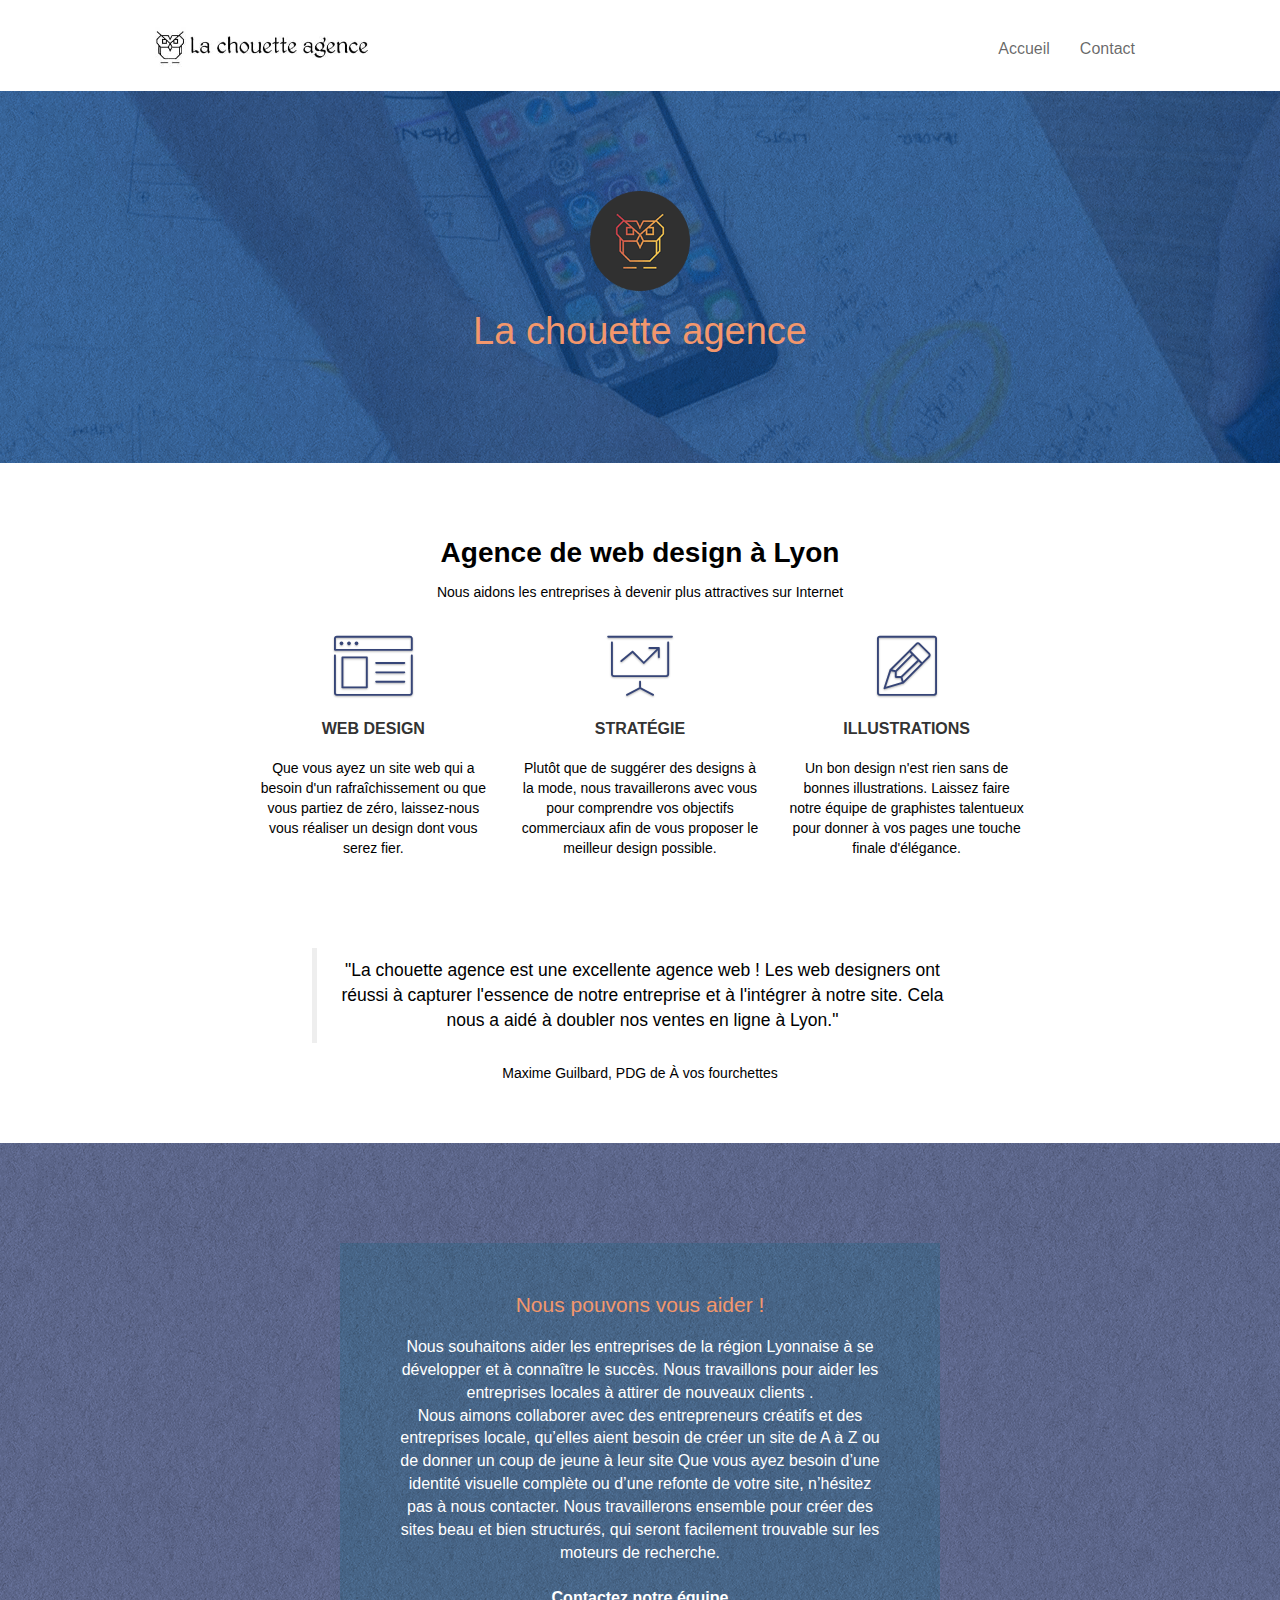
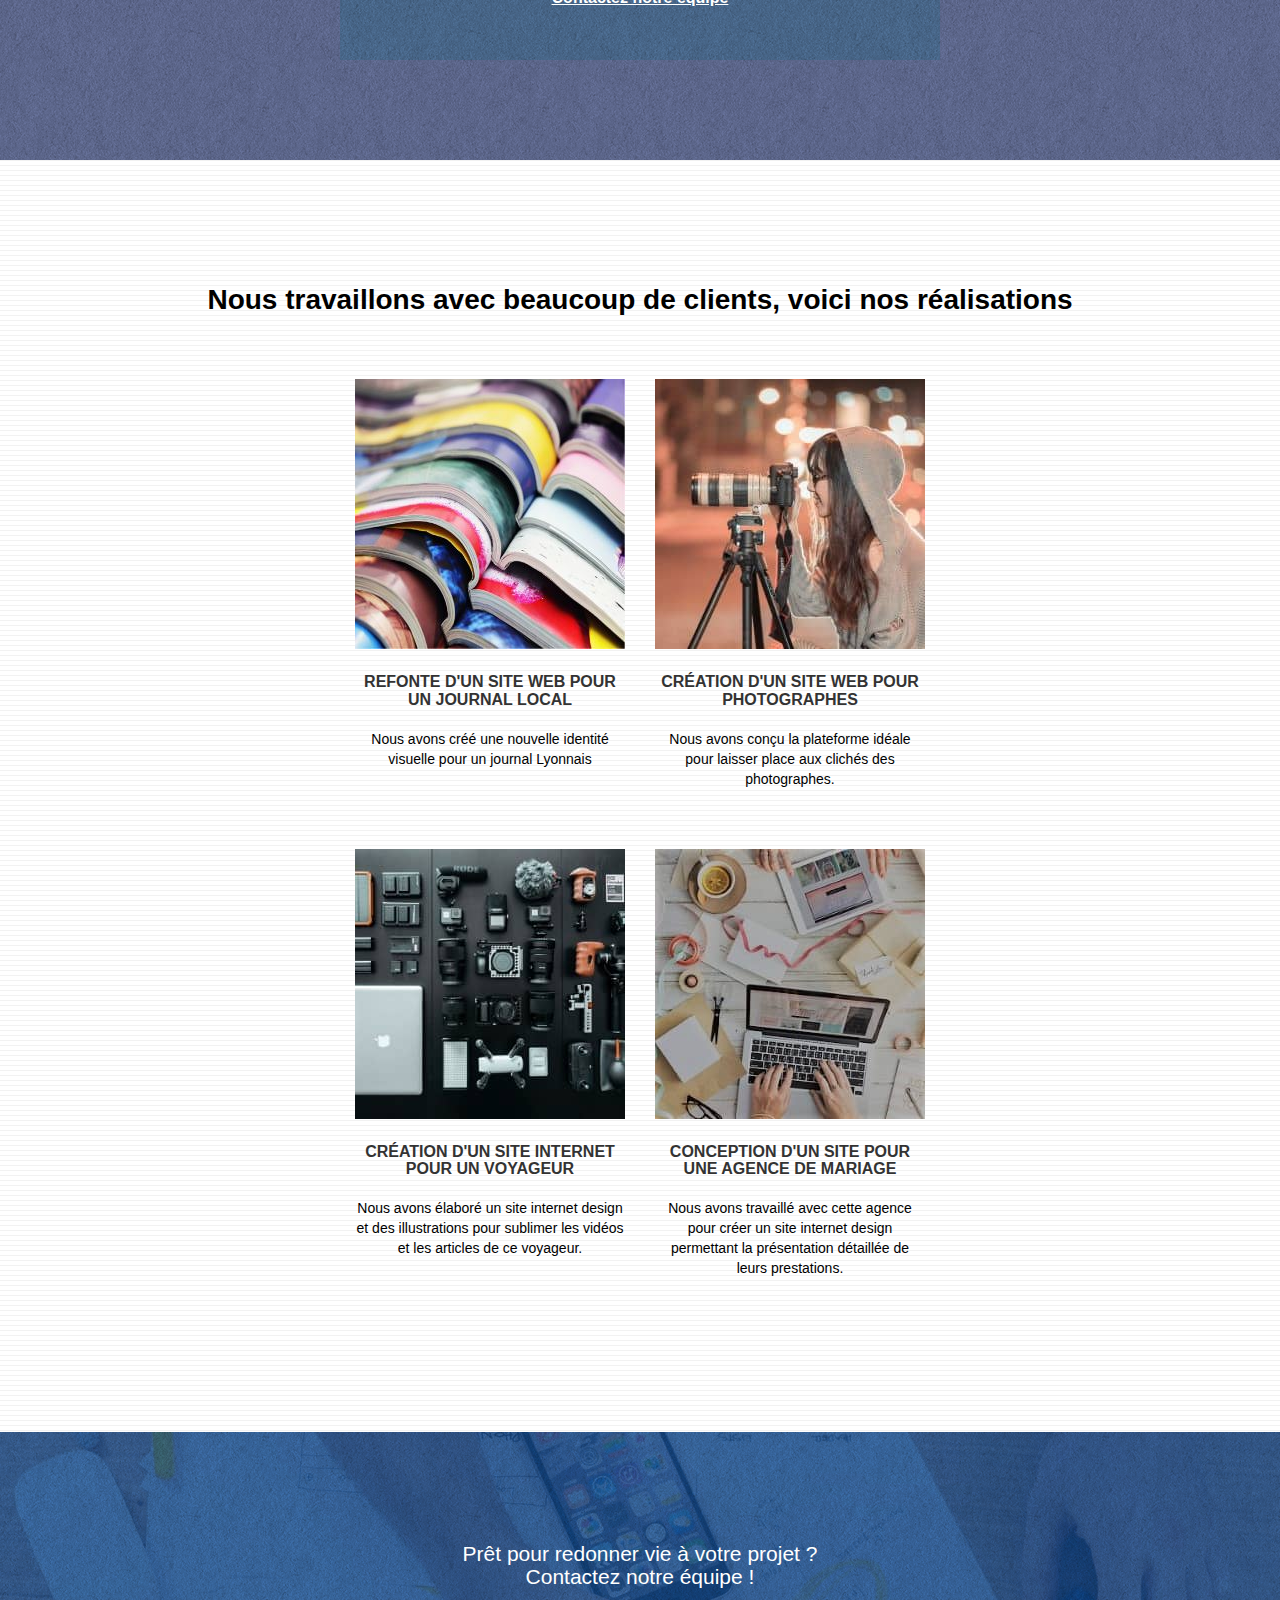
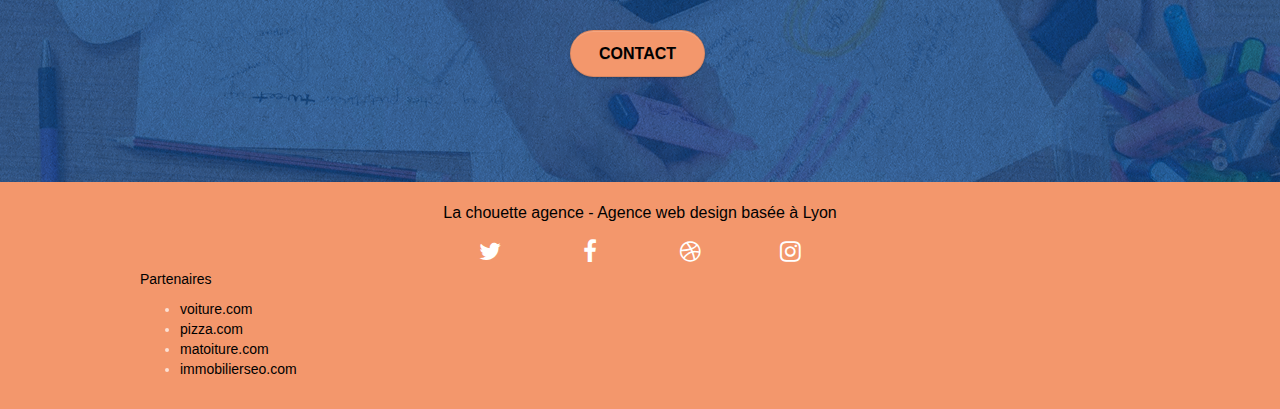
==== commit 7a7ee6a4: "Update index.html" ====
--- a/index.html
+++ b/index.html
@@ -68,12 +68,12 @@
 <!-- bloc-1-presentation END -->
 
 <!-- bloc-2-services -->
-	<section aria-labelledby="foo">
+	<section>
 		<div class="bloc bgc-white l-bloc" id="bloc-2-services">
 			<div class="container bloc-md">
 				<div class="row">
 					<div class="col-sm-12 text-center">
-						<h2 id="foo">	
+						<h2>	
 							Agence de web design à Lyon
 						</h2>
 						<p> Nous aidons les entreprises à devenir <strong>plus attractives sur Internet</strong></p>
@@ -132,9 +132,9 @@
 			<div class="container bloc-lg">
 				<div class="row tight-width-whitespace black-background">
 					<div class="col-sm-12">
-						<h2 class="mg-md text-center tc-white">
+						<h4 class="mg-md text-center tc-white">
 							Nous pouvons vous aider !
-						</h2>
+						</h4>
 						<p class="text-center white">
 							Nous souhaitons aider les entreprises de la région Lyonnaise à se développer et à connaître le succès. Nous travaillons pour aider les entreprises locales à attirer de nouveaux clients .<br>
 							Nous aimons collaborer avec des entrepreneurs créatifs et des entreprises locale, qu’elles aient besoin de créer un <strong>site</strong> de A à Z ou de donner un coup de jeune à leur <strong>site</strong> Que vous ayez besoin d’une <strong>identité visuelle</strong> complète ou d’une refonte de votre <strong>site</strong>, n’hésitez pas à nous contacter. Nous travaillerons ensemble pour créer des <strong>sites</strong> beau et bien structurés, qui seront facilement trouvable sur les moteurs de recherche. <br><br><a class="ltc-white bold-link" href="contact.html">Contactez notre équipe</a><br>
